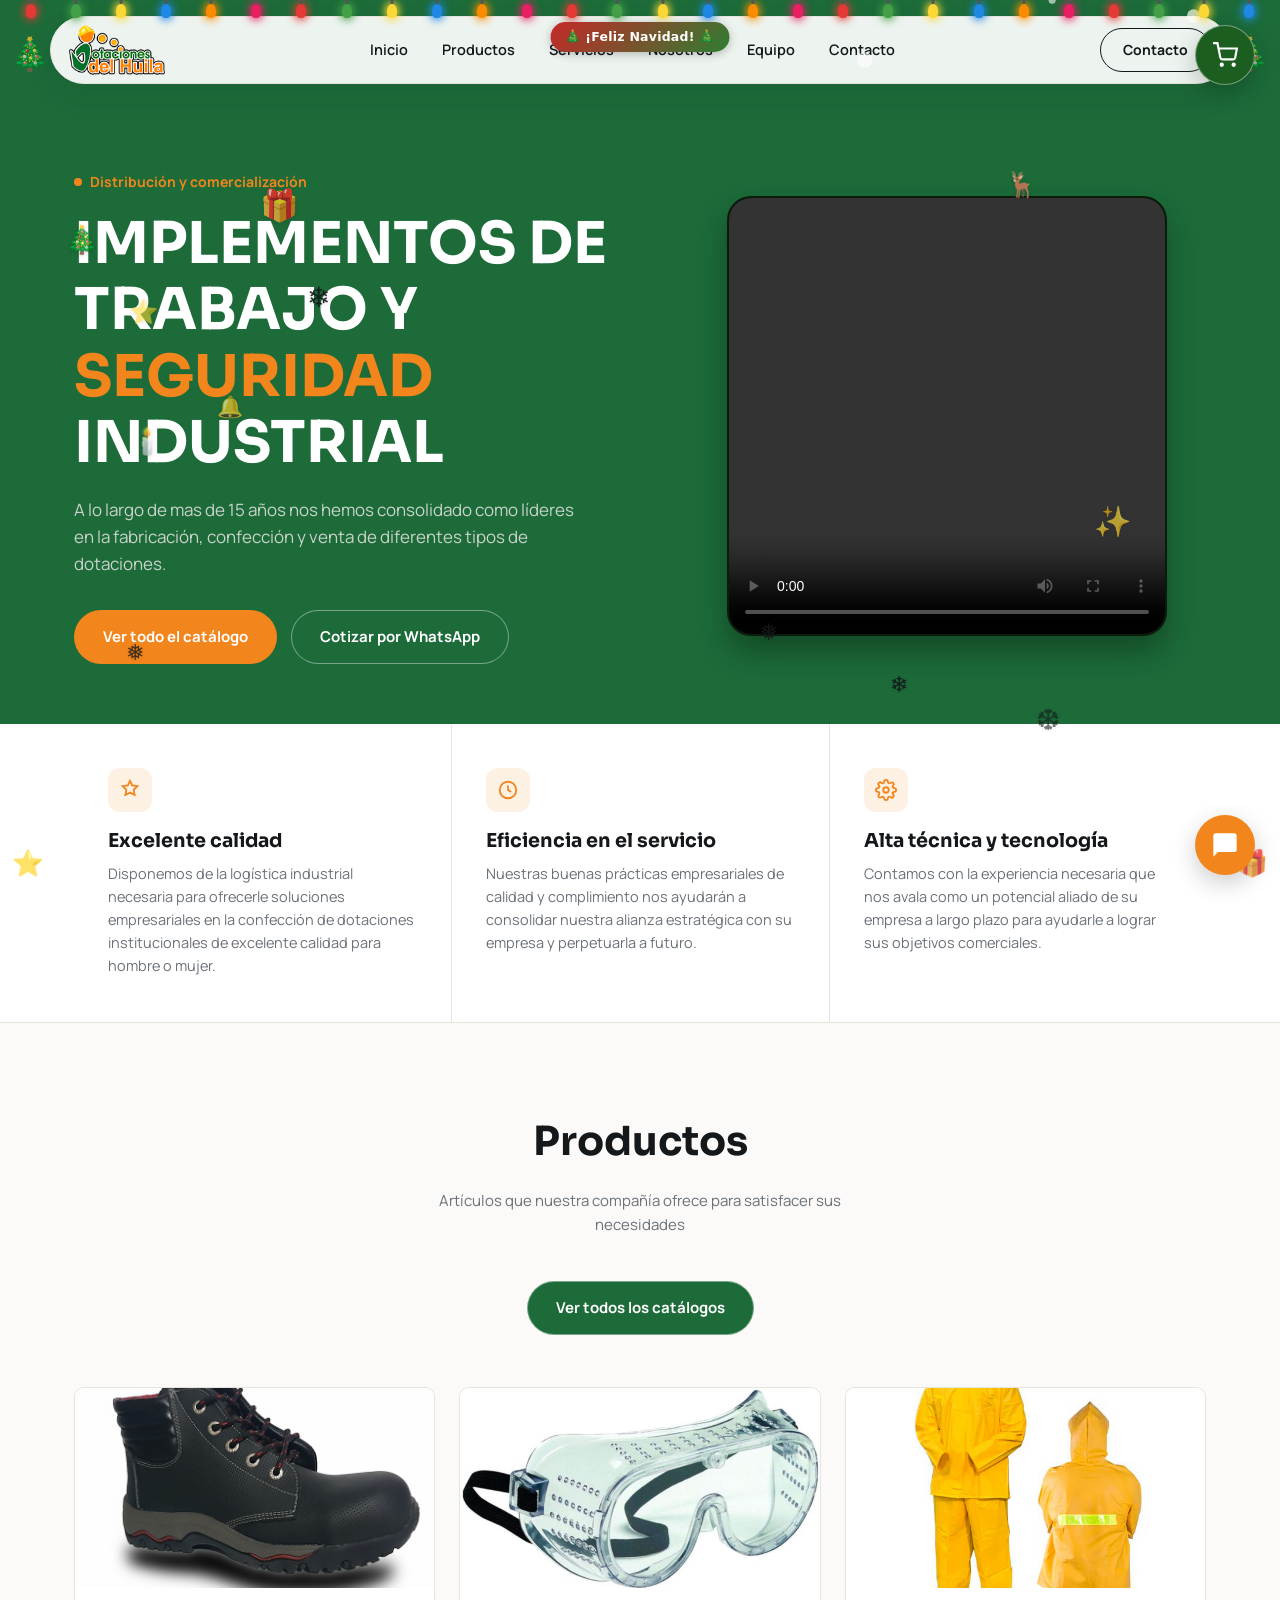
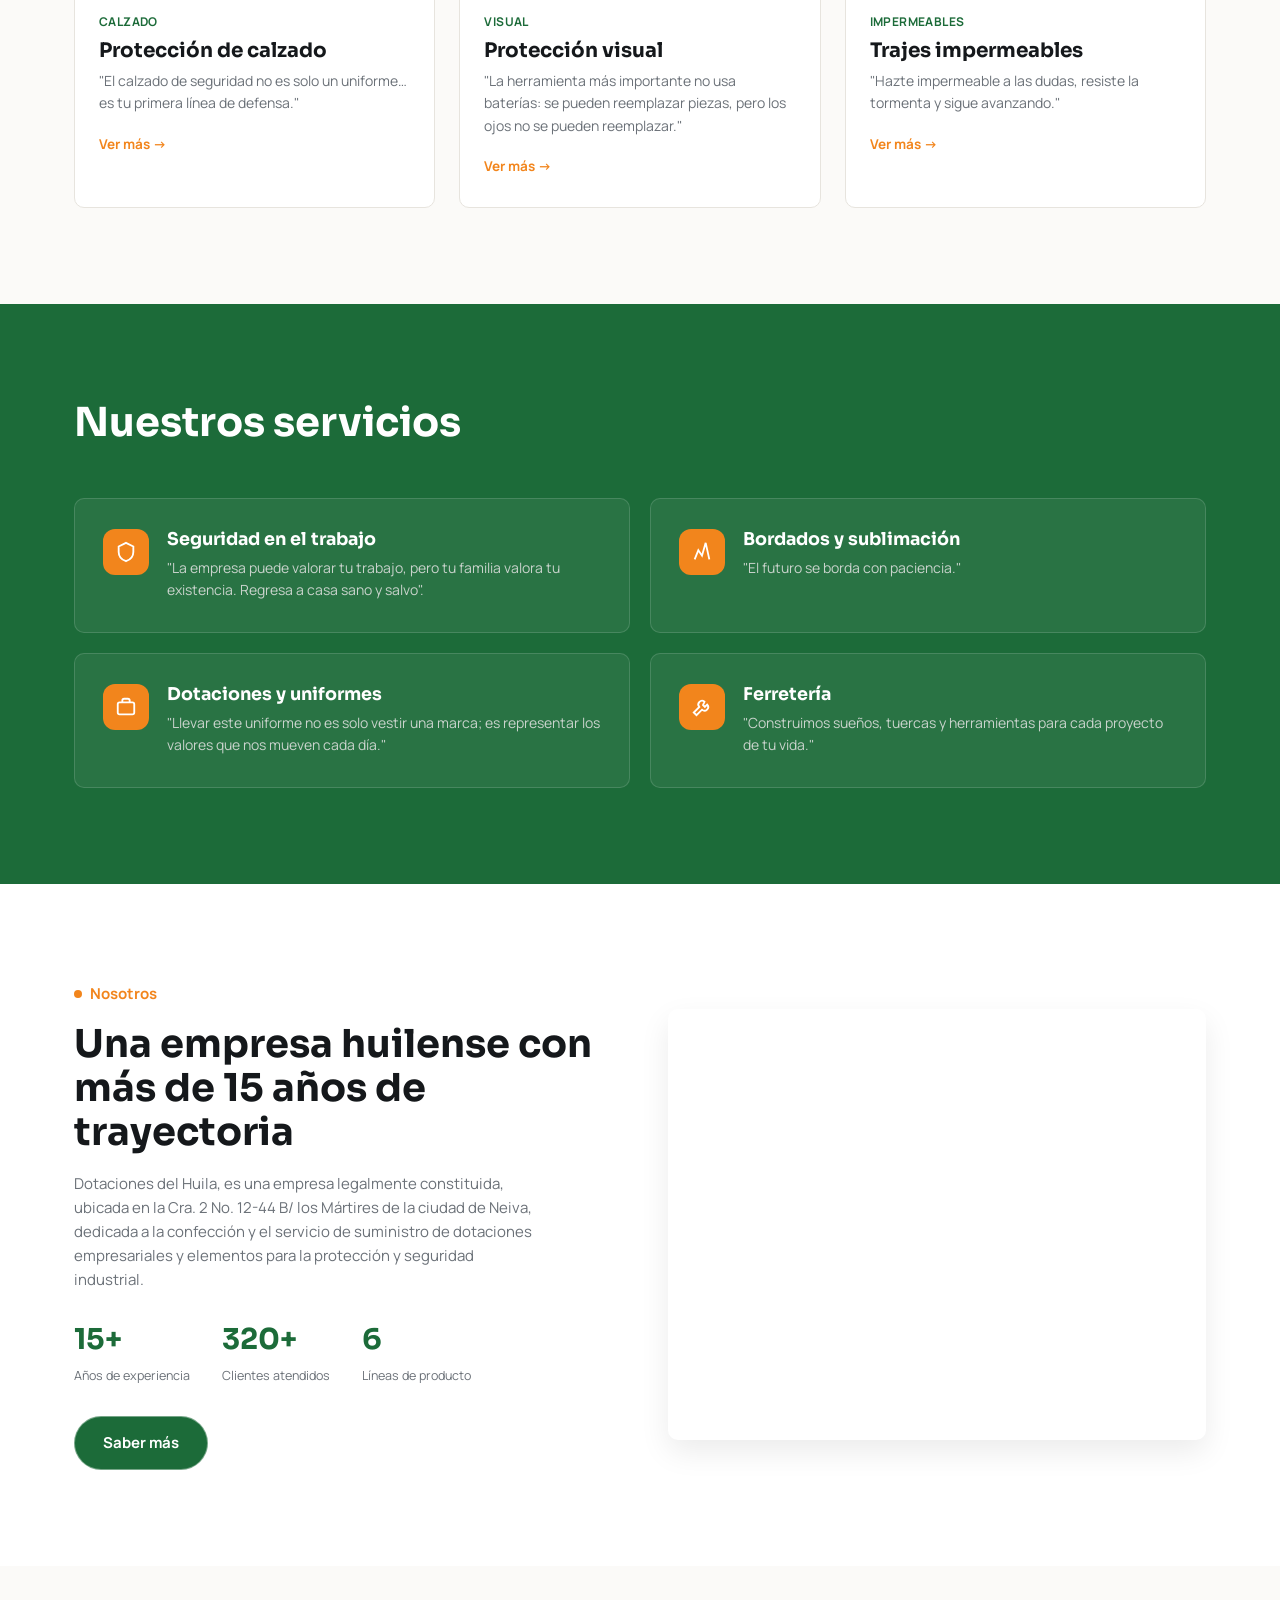
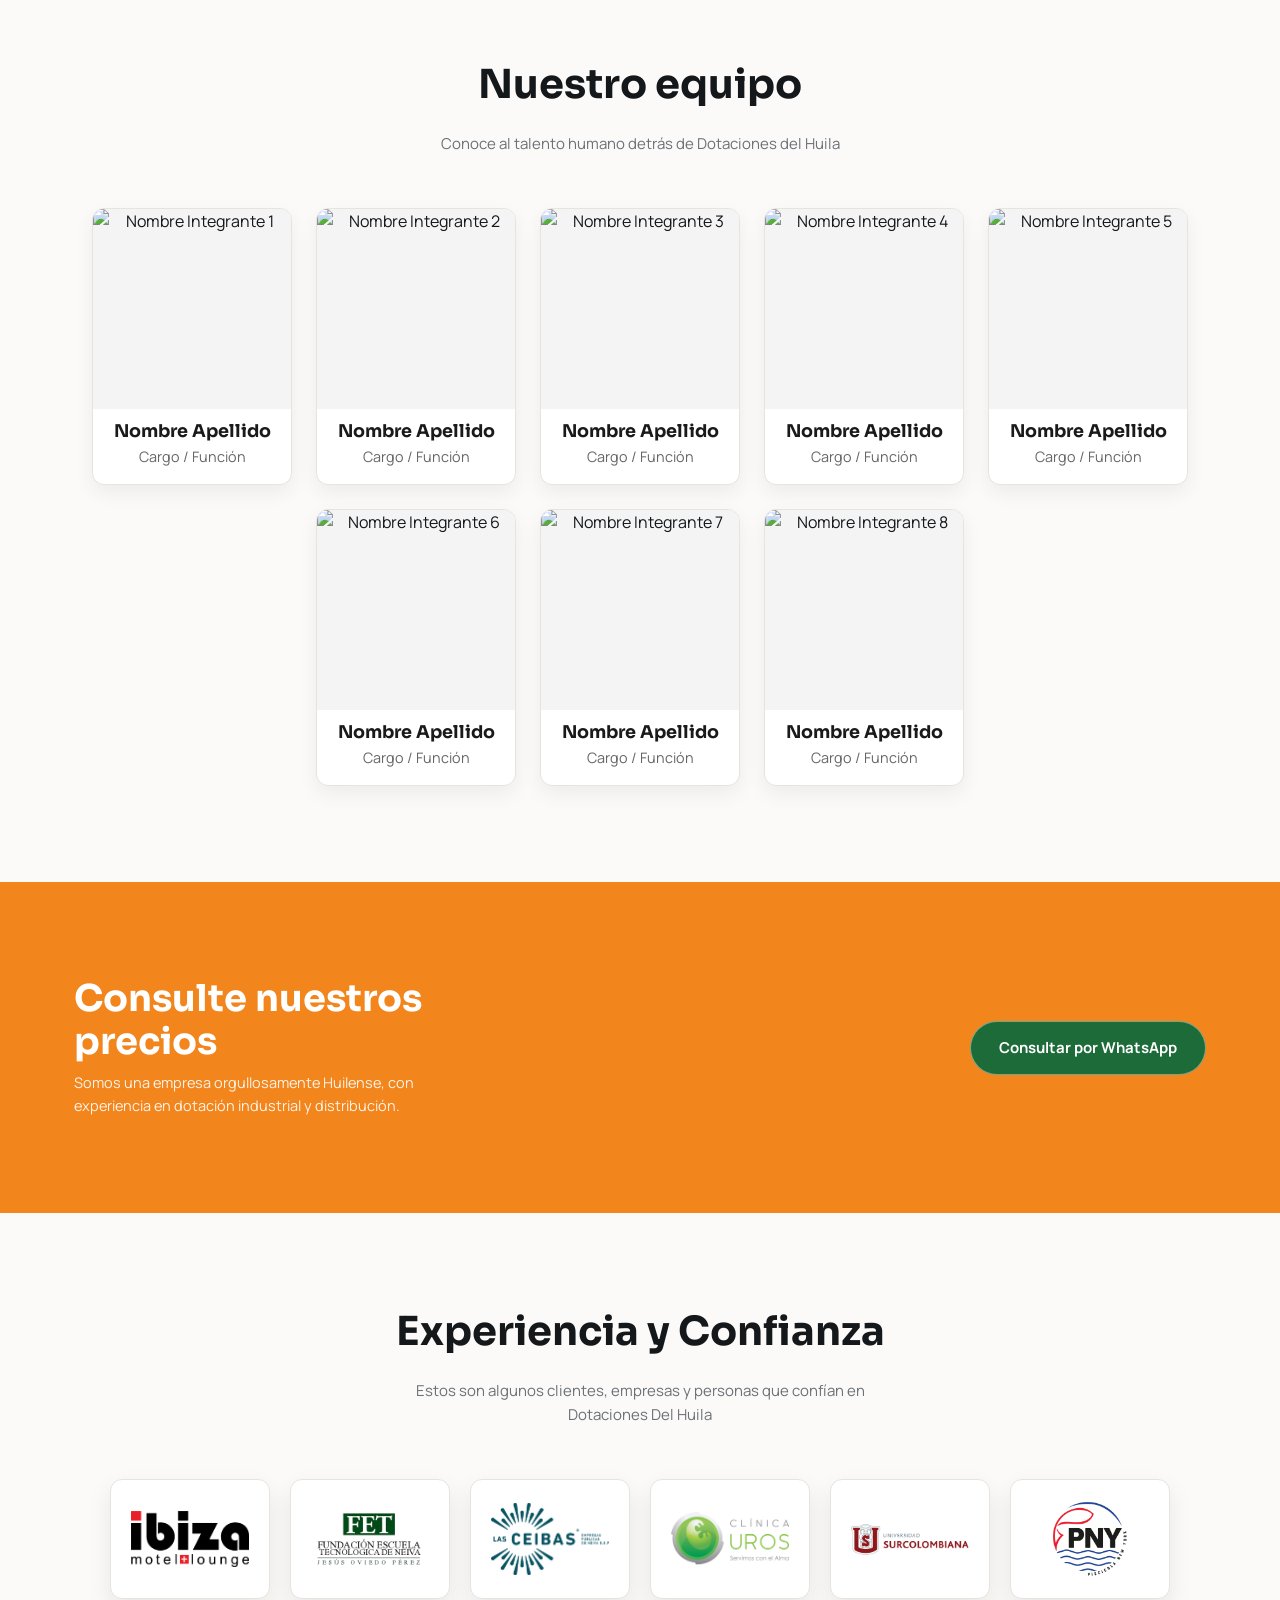
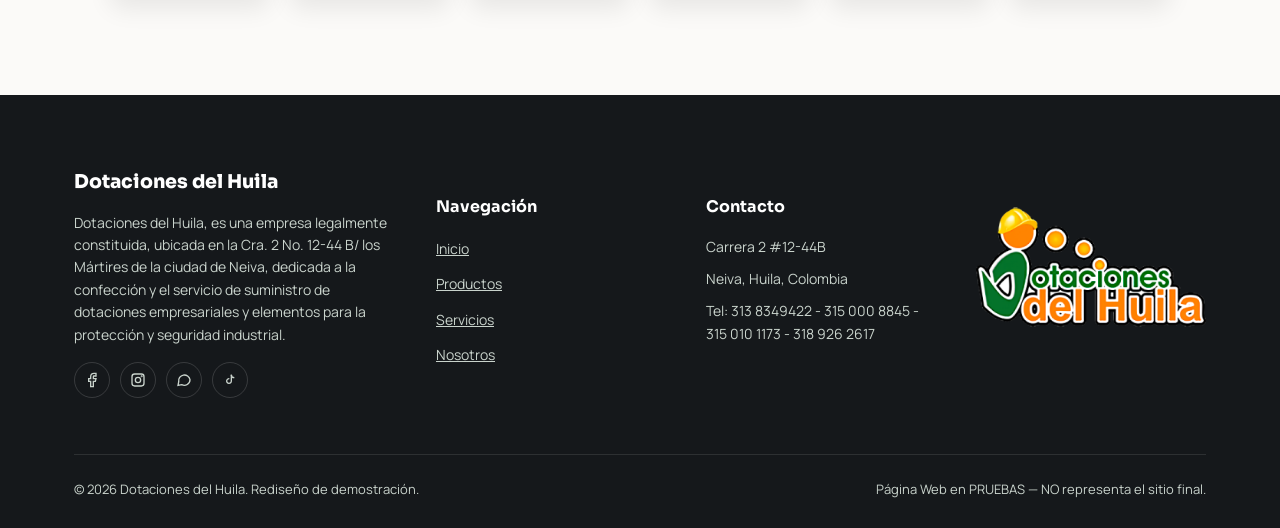
==== index.html @ 3bf5ed1a "Add files via upload" ====
<!DOCTYPE html>
<html lang="es">
<head>
<meta charset="UTF-8">
<meta name="viewport" content="width=device-width, initial-scale=1">
<title>Dotaciones del Huila</title>
<link rel="preconnect" href="https://fonts.googleapis.com">
<link rel="preconnect" href="https://fonts.gstatic.com" crossorigin>
<link rel="stylesheet" href="css/style.css">
<link rel="stylesheet" href="css/style1.css">
<link rel="icon" href="img/Img-logo.png">
<link href="https://fonts.googleapis.com/css2?family=Manrope:wght@500;600;700;800&family=Sora:wght@600;700;800&display=swap" rel="stylesheet">
</head>
<body>

<div class="nav-wrap">
  <div class="nav-container">
    <nav class="nav" aria-label="Navegación principal">
      <a href="#inicio" class="nav-brand">
        <img class="imglogo" src="img/Img-logo.png" alt="Logo de Dotaciones del Huila">
      </a>
      <ul class="nav-links">
        <li><a href="#inicio">Inicio</a></li>
        <li><a href="#productos">Productos</a></li>
        <li><a href="#servicios">Servicios</a></li>
        <li><a href="#nosotros">Nosotros</a></li>
        <li><a href="#equipo">Equipo</a></li>
        <li><a href="#contacto">Contacto</a></li>
      </ul>
      <div class="nav-actions">
        <a href="#contacto" class="btn btn-outline">Contacto</a>
      </div>
      <button class="nav-toggle-circle" id="navToggle" aria-label="Abrir menú" aria-expanded="false" aria-controls="mobilePanel">
        <span></span><span></span><span></span>
      </button>
      <div class="mobile-panel" id="mobilePanel">
        <a href="#inicio">Inicio</a>
        <a href="#productos">Productos</a>
        <a href="#servicios">Servicios</a>
        <a href="#nosotros">Nosotros</a>
        <a href="#contacto">Contacto</a>
        <a href="#contacto" class="btn btn-primary">Cotizar ahora</a>
      </div>
    </nav>
  </div>
</div>
<header class="hero" id="inicio">
  <div class="container">
    <div class="hero-grid">
      <div>
        <p class="eyebrow">Distribución y comercialización</p>
        <h1>IMPLEMENTOS DE TRABAJO Y <span class="accent">SEGURIDAD</span> INDUSTRIAL</h1>
        <p class="lead">
          A lo largo de mas de 15 años nos hemos consolidado como líderes en la fabricación,
          confección y venta de diferentes tipos de dotaciones.
        </p>
        <div class="hero-actions">
          <a href="catalogo.html" class="btn btn-primary">Ver todo el catálogo</a>
          <a href="https://api.whatsapp.com/send/?phone=573138349422&text=Hola%2C+me+comunico+desde+la+pagina+web%2C+quisiera+saber+mas+informaci%C3%B3n+sobre...&type=phone_number&app_absent=0" aria-label="WhatsApp" class="btn btn-secondary">Cotizar por WhatsApp</a>
        </div>
      </div>
      <div class="hero-visual">
        <video src="videos/videopresentacion.mp4" alt="Video Presentación" controls></video>
      </div>
    </div>
  </div>
</header>
<section class="value-strip" style="padding:0;">
  <div class="container">
    <div class="value-grid">
      <div class="value-item">
        <div class="ico"><svg viewBox="0 0 24 24" fill="none" stroke="currentColor" stroke-width="2"><path d="M12 2l2.4 5 5.6.8-4 4 1 5.6-5-2.6-5 2.6 1-5.6-4-4 5.6-.8z"/></svg></div>
        <h3>Excelente calidad</h3>
        <p>Disponemos de la logística industrial necesaria para ofrecerle soluciones empresariales
          en la confección de dotaciones institucionales de excelente calidad para hombre o mujer.</p>
      </div>
      <div class="value-item">
        <div class="ico"><svg viewBox="0 0 24 24" fill="none" stroke="currentColor" stroke-width="2"><circle cx="12" cy="12" r="9"/><path d="M12 7v5l3.5 2"/></svg></div>
        <h3>Eficiencia en el servicio</h3>
        <p>Nuestras buenas prácticas empresariales de calidad y complimiento nos ayudarán a consolidar
          nuestra alianza estratégica con su empresa y perpetuarla a futuro.</p>
      </div>
      <div class="value-item">
        <div class="ico"><svg viewBox="0 0 24 24" fill="none" stroke="currentColor" stroke-width="2"><circle cx="12" cy="12" r="3"/><path d="M19.4 15a1.7 1.7 0 0 0 .34 1.87l.06.06a2 2 0 1 1-2.83 2.83l-.06-.06a1.7 1.7 0 0 0-1.87-.34 1.7 1.7 0 0 0-1 1.56V21a2 2 0 1 1-4 0v-.09a1.7 1.7 0 0 0-1-1.56 1.7 1.7 0 0 0-1.87.34l-.06.06a2 2 0 1 1-2.83-2.83l.06-.06a1.7 1.7 0 0 0 .34-1.87 1.7 1.7 0 0 0-1.56-1H3a2 2 0 1 1 0-4h.09a1.7 1.7 0 0 0 1.56-1 1.7 1.7 0 0 0-.34-1.87l-.06-.06a2 2 0 1 1 2.83-2.83l.06.06a1.7 1.7 0 0 0 1.87.34H9a1.7 1.7 0 0 0 1-1.56V3a2 2 0 1 1 4 0v.09a1.7 1.7 0 0 0 1 1.56 1.7 1.7 0 0 0 1.87-.34l.06-.06a2 2 0 1 1 2.83 2.83l-.06.06a1.7 1.7 0 0 0-.34 1.87V9a1.7 1.7 0 0 0 1.56 1H21a2 2 0 1 1 0 4h-.09a1.7 1.7 0 0 0-1.56 1z"/></svg></div>
        <h3>Alta técnica y tecnología</h3>
        <p>Contamos con la experiencia necesaria que nos avala como un potencial aliado de su empresa a
          largo plazo para ayudarle a lograr sus objetivos comerciales.</p>
      </div>
    </div>
  </div>
</section>
<section class="products" id="productos">
  <div class="container">
    <div class="section-head center">
      <h2>Productos</h2>
      <p>Artículos que nuestra compañía ofrece para satisfacer sus necesidades</p>
      <a href="catalogo.html" class="btn btn-secondary" style="margin-top:20px;">Ver todos los catálogos</a>
    </div>
    <div class="product-grid">
      <div class="product-card">
        <div class="product-visual">
          <img src="img/calzado1.png" alt="Protección de calzado">
        </div>
        <div class="product-body">
          <span class="tag">Calzado</span>
          <h3>Protección de calzado</h3>
          <p>"El calzado de seguridad no es solo un uniforme… es tu primera línea de defensa."</p>
          <a href="https://heyzine.com/flip-book/018aedb991.html" class="product-link">Ver más →</a>
        </div>
      </div>
      <div class="product-card">
        <div class="product-visual">
          <img src="img/pv.jpg" alt="Protección visual">
        </div>
        <div class="product-body">
          <span class="tag">Visual</span>
          <h3>Protección visual</h3>
          <p>"La herramienta más importante no usa baterías: se pueden reemplazar piezas, pero los ojos no se pueden reemplazar."</p>
          <a href="https://heyzine.com/flip-book/157ed5363b.html" class="product-link">Ver más →</a>
        </div>
      </div>
      <div class="product-card">
        <div class="product-visual">
          <img src="img/ti.jpg" alt="Trajes impermeables">
        </div>
        <div class="product-body">
          <span class="tag">Impermeables</span>
          <h3>Trajes impermeables</h3>
          <p>"Hazte impermeable a las dudas, resiste la tormenta y sigue avanzando."</p>
          <a href="https://heyzine.com/flip-book/951b706931.html" class="product-link">Ver más →</a>
        </div>
      </div>
    </div>
  </div>
</section>
<section class="services" id="servicios">
  <div class="container">
    <div class="section-head">
      <h2>Nuestros servicios</h2>
    </div>
    <div class="service-grid">
      <div class="service-item">
        <div class="ico"><svg viewBox="0 0 24 24" fill="none" stroke="#fff" stroke-width="2"><path d="M12 2l8 4v6c0 5-3.5 8.5-8 10-4.5-1.5-8-5-8-10V6z"/></svg></div>
        <div>
          <h4>Seguridad en el trabajo</h4>
          <p>"La empresa puede valorar tu trabajo, pero tu familia valora tu existencia. Regresa a casa sano y salvo".</p>
        </div>
      </div>
      <div class="service-item">
        <div class="ico"><svg viewBox="0 0 24 24" fill="none" stroke="#fff" stroke-width="2"><path d="M4 20l4-10 4 6 4-14 4 18"/></svg></div>
        <div>
          <h4>Bordados y sublimación</h4>
          <p>"El futuro se borda con paciencia."</p>
        </div>
      </div>
      <div class="service-item">
        <div class="ico"><svg viewBox="0 0 24 24" fill="none" stroke="#fff" stroke-width="2"><rect x="3" y="7" width="18" height="13" rx="2"/><path d="M8 7V5a2 2 0 0 1 2-2h4a2 2 0 0 1 2 2v2"/></svg></div>
        <div>
          <h4>Dotaciones y uniformes</h4>
          <p>"Llevar este uniforme no es solo vestir una marca; es representar los valores que nos mueven cada día."</p>
        </div>
      </div>
      <div class="service-item">
        <div class="ico"><svg viewBox="0 0 24 24" fill="none" stroke="#fff" stroke-width="2"><path d="M14.7 6.3a4 4 0 0 0-5.6 5.7L3 18l3 3 6-6.1a4 4 0 0 0 5.7-5.6l-2.6 2.6-2-2z"/></svg></div>
        <div>
          <h4>Ferretería</h4>
          <p>"Construimos sueños, tuercas y herramientas para cada proyecto de tu vida."</p>
        </div>
      </div>
    </div>
  </div>
</section>
<section class="about" id="nosotros">
  <div class="container">
    <div class="about-grid">
      <div class="about-copy">
        <p class="eyebrow">Nosotros</p>
        <h2>Una empresa huilense con más de 15 años de trayectoria</h2>
        <p>Dotaciones del Huila, es una empresa legalmente constituida,
          ubicada en la Cra. 2 No. 12-44 B/ los Mártires de la ciudad de Neiva,
          dedicada a la confección y el servicio de suministro de dotaciones
          empresariales y elementos para la protección y seguridad industrial.</p>
        <div class="about-stats">
          <div class="stat"><b>15+</b><span>Años de experiencia</span></div>
          <div class="stat"><b>320+</b><span>Clientes atendidos</span></div>
          <div class="stat"><b>6</b><span>Líneas de producto</span></div>
        </div>
        <a href="#contacto" class="btn btn-secondary">Saber más</a>
      </div>
      <div class="about-visual">
        <!-- PON AQUÍ TU IMAGEN SOBRE NOSOTROS -->
        <video src="videos/vid1.mp4" type="video/mp4" autoplay muted loop alt="Sobre Dotaciones del Huila">
      </div>
    </div>
  </div>
</section>
<section class="team" id="equipo">
  <div class="container">
    <div class="section-head center">
      <h2>Nuestro equipo</h2>
      <p>Conoce al talento humano detrás de Dotaciones del Huila</p>
    </div>
    <div class="team-grid">
      
      <div class="team-card">
        <div class="member-photo">
          <img src="img/equipo1.png" alt="Nombre Integrante 1">
        </div>
        <div class="member-info">
          <h3>Nombre Apellido</h3>
          <p>Cargo / Función</p>
        </div>
      </div>
      <div class="team-card">
        <div class="member-photo">
          <img src="img/equipo2.png" alt="Nombre Integrante 2">
        </div>
        <div class="member-info">
          <h3>Nombre Apellido</h3>
          <p>Cargo / Función</p>
        </div>
      </div>
      <div class="team-card">
        <div class="member-photo">
          <img src="img/equipo3.png" alt="Nombre Integrante 3">
        </div>
        <div class="member-info">
          <h3>Nombre Apellido</h3>
          <p>Cargo / Función</p>
        </div>
      </div>
      <div class="team-card">
        <div class="member-photo">
          <img src="img/equipo4.png" alt="Nombre Integrante 4">
        </div>
        <div class="member-info">
          <h3>Nombre Apellido</h3>
          <p>Cargo / Función</p>
        </div>
      </div>
      <div class="team-card">
        <div class="member-photo">
          <img src="img/equipo5.png" alt="Nombre Integrante 5">
        </div>
        <div class="member-info">
          <h3>Nombre Apellido</h3>
          <p>Cargo / Función</p>
        </div>
      </div>
      <div class="team-card">
        <div class="member-photo">
          <img src="img/equipo6.png" alt="Nombre Integrante 6">
        </div>
        <div class="member-info">
          <h3>Nombre Apellido</h3>
          <p>Cargo / Función</p>
        </div>
      </div>
      <div class="team-card">
        <div class="member-photo">
          <img src="img/equipo6.png" alt="Nombre Integrante 7">
        </div>
        <div class="member-info">
          <h3>Nombre Apellido</h3>
          <p>Cargo / Función</p>
        </div>
      </div>
      <div class="team-card">
        <div class="member-photo">
          <img src="img/equipo6.png" alt="Nombre Integrante 8">
        </div>
        <div class="member-info">
          <h3>Nombre Apellido</h3>
          <p>Cargo / Función</p>
        </div>
      </div>
    </div>
  </div>
</section>
<section class="cta-band" id="contacto">
  <div class="container cta-inner">
    <div>
      <h2>Consulte nuestros precios</h2>
      <p>Somos una empresa orgullosamente Huilense, con experiencia en dotación industrial y distribución.</p>
    </div>
    <a href="https://api.whatsapp.com/send/?phone=573138349422&text=Hola%2C+me+comunico+desde+la+pagina+web%2C+quisiera+saber+mas+informaci%C3%B3n+sobre...&type=phone_number&app_absent=0" aria-label="WhatsApp" class="btn btn-secondary">Consultar por WhatsApp</a>
  </div>
</section>
<section class="clients">
  <div class="container">
    <div class="section-head center">
      <h2>Experiencia y Confianza</h2>
      <p>Estos son algunos clientes, empresas y personas que confían en Dotaciones Del Huila</p>
    </div>
    <div class="client-row">
      <div class="client-logo"><img src="img/logo ibiza.png" alt="Ibiza Motel Lounge"></div>
      <div class="client-logo"><img src="img/logo fet.png" alt="FET Fundación Escuela Tecnológica"></div>
      <div class="client-logo"><img src="img/logo ceibas.png" alt="Las Ceibas"></div>
      <div class="client-logo"><img src="img/logo clinica.png" alt="Clínica Uros"></div>
      <div class="client-logo"><img src="img/logo-usco.png" alt="Universidad Surcolombiana"></div>
      <div class="client-logo"><img src="img/logo pny.png" alt="PNY Piscícola New York"></div>
    </div>
  </div>
</section>
<footer>
  <div class="container">
    <div class="footer-grid">
      <div class="footer-col">
        <div class="footer-brand">
          <span class="nav-mark"><svg viewBox="0 0 24 24" fill="none" stroke="#fff" stroke-width="2" stroke-linejoin="round">
            <path d="M4 13a8 8 0 0 1 16 0z"/><path d="M2 13h20"/></svg></span>
          Dotaciones del Huila
        </div>
        <p>Dotaciones del Huila, es una empresa legalmente constituida, ubicada en la Cra. 2 No. 12-44 B/ los Mártires de la
          ciudad de Neiva, dedicada a la confección y el servicio de suministro de dotaciones empresariales y elementos para
          la protección y seguridad industrial.</p>
        <div class="footer-social" aria-label="Redes sociales">
          <a href="https://www.facebook.com/Dotacionesdelhuila.co" aria-label="Facebook"><svg width="16" height="16" viewBox="0 0 24 24" fill="none" stroke="currentColor" stroke-width="2"><path d="M18 2h-3a5 5 0 0 0-5 5v3H7v4h3v8h4v-8h3l1-4h-4V7a1 1 0 0 1 1-1h3z"/></svg></a>
          <a href="https://www.instagram.com/dotacionesdelhuila_/" aria-label="Instagram"><svg width="16" height="16" viewBox="0 0 24 24" fill="none" stroke="currentColor" stroke-width="2"><rect x="3" y="3" width="18" height="18" rx="4"/><circle cx="12" cy="12" r="4"/><circle cx="17.5" cy="6.5" r="0.5" fill="currentColor"></svg></a>
          <a href="https://api.whatsapp.com/send/?phone=573138349422&text=Hola%2C+me+comunico+desde+la+pagina+web%2C+quisiera+saber+mas+informaci%C3%B3n+sobre...&type=phone_number&app_absent=0" aria-label="WhatsApp"><svg width="16" height="16" viewBox="0 0 24 24" fill="none" stroke="currentColor" stroke-width="2"><path d="M21 11.5a8.5 8.5 0 0 1-12.4 7.5L3 20l1.1-5.4A8.5 8.5 0 1 1 21 11.5z"/></svg></a>
          <a href="#" aria-label="TikTok"><svg width="16" height="16" viewBox="0 0 24 24" fill="none" stroke="currentColor" stroke-width="2"><path d="M14 4v9.5a3.5 3.5 0 1 1-3-3.46"/><path d="M14 4c0 2.5 2 4.5 4.5 4.5"/></svg></a>
        </div>
      </div>
      <div class="footer-col">
        <h5>Navegación</h5>
        <ul>
          <li><a href="#inicio">Inicio</a></li>
          <li><a href="#productos">Productos</a></li>
          <li><a href="#servicios">Servicios</a></li>
          <li><a href="#nosotros">Nosotros</a></li>
        </ul>
      </div>
      <div class="footer-col">
        <h5>Contacto</h5>
        <p>Carrera 2 #12-44B</p>
        <p>Neiva, Huila, Colombia</p>
        <p>Tel: 313 8349422 - 315 000 8845 - 315 010 1173 - 318 926 2617</p>
      </div>
      <div class="footer-col">
        <img src="img/Img-logo.png">
      </div>
    </div>
    <div class="footer-bottom">
      <span>© 2026 Dotaciones del Huila. Rediseño de demostración.</span>
      <span>Página Web en PRUEBAS — NO representa el sitio final.</span>
    </div>
  </div>
</footer>
<script>
  const navToggle = document.getElementById('navToggle');
  const mobilePanel = document.getElementById('mobilePanel');

  navToggle.addEventListener('click', () => {
    const isOpen = mobilePanel.classList.toggle('is-open');
    navToggle.classList.toggle('is-open', isOpen);
    navToggle.setAttribute('aria-expanded', isOpen);
    navToggle.setAttribute('aria-label', isOpen ? 'Cerrar menú' : 'Abrir menú');
  });

  mobilePanel.querySelectorAll('a').forEach(a => {
    a.addEventListener('click', () => {
      mobilePanel.classList.remove('is-open');
      navToggle.classList.remove('is-open');
      navToggle.setAttribute('aria-expanded', 'false');
    });
  });
</script>
<button class="chatbot-bubble" id="chatBubble" onclick="toggleChat()" aria-label="Abrir Chat">
  <svg viewBox="0 0 24 24"><path d="M20 2H4c-1.1 0-2 .9-2 2v18l4-4h14c1.1 0 2-.9 2-2V4c0-1.1-.9-2-2-2z"/></svg>
</button>
<div class="chatbot-window hidden" id="chatWindow">
  <div class="chatbot-header">
    <div class="chatbot-header-info">
      <div class="chatbot-status"></div>
      <span>Asistente de Dotaciones 🤖</span>
    </div>
    <button class="chatbot-close" onclick="toggleChat()">&times;</button>
  </div>
  <div class="chatbot-messages" id="chatMessages">
    <div class="chat-msg bot">
      ¡Hola! 👋 Soy tu asistente de inventario. Puedes preguntarme qué productos tenemos disponibles (ej: <i>"¿Qué calzado hay?"</i> o <i>"¿Tienes guantes?"</i>).
    </div>
  </div>
  <div class="chatbot-input-area">
    <input type="text" id="chatInput" placeholder="Escribe tu consulta..." onkeypress="handleChatKey(event)">
    <button onclick="sendChatMessage()">
      <svg width="16" height="16" viewBox="0 0 24 24" fill="none" stroke="currentColor" stroke-width="2.5"><line x1="22" y1="2" x2="11" y2="13"/><polygon points="22 2 15 22 11 13 2 9 22 2"/></svg>
    </button>
  </div>
</div>
<script src="java/datos.js"></script>
<script src="java/chatbot.js"></script>
<script src="java/temporadas.js"></script>
</body>
</html>
---- css/style.css ----
:root{
  --orange:#f2851c;
  --orange-dark:#d8710f;
  --orange-tint:#fdf1e4;
  --green:#1c6b39;
  --green-dark:#14512a;
  --green-tint:#eaf4ee;
  --ink:#15181b;
  --paper:#fbfaf8;
  --white:#ffffff;
  --line:#e7e4de;
  --muted:#6b7178;
  --muted-light:#c9d3cc;
  --radius:10px;
  --radius-sm:6px;
  --maxw:1180px;
}

* {
  -webkit-tap-highlight-color: rgba(255, 255, 255, 0);
}

*,*::before,*::after{ box-sizing:border-box; }
html{ scroll-behavior:smooth; }
body{
  margin:0;
  font-family:'Manrope', sans-serif;
  color:var(--ink);
  background:var(--paper);
  line-height:1.6;
  -webkit-font-smoothing:antialiased;
}

img{ max-width:100%; height:auto; display:block; object-fit:cover; }
a{ color:inherit; text-decoration:none; }
ul{ margin:0; padding:0; list-style:none; }
h1,h2,h3,h4{
  font-family:'Sora', sans-serif;
  font-weight:700;
  line-height:1.15;
  margin:0;
}

p{
  margin:0;
}
.container{
  width:100%;
  max-width:var(--maxw);
  margin-inline:auto;
  padding-inline:24px;
}
section{ padding:96px 0; }
@media (max-width:640px){ section{ padding:60px 0; } }

:focus-visible{
  outline:3px solid var(--orange); outline-offset:2px;
}

@media (prefers-reduced-motion: reduce){
  *{ animation-duration:0.001ms !important; animation-iteration-count:1 !important; transition-duration:0.001ms !important; scroll-behavior:auto !important; }
}

.btn{
  display:inline-flex;
  align-items:center;
  gap:8px;
  padding:14px 28px;
  font-family:'Manrope', sans-serif;
  font-weight:700;
  font-size:15px;
  border-radius:999px;
  border:1.5px solid transparent;
  cursor:pointer;
  transition:transform .15s ease, background .15s ease, border-color .15s ease, color .15s ease;
  white-space:nowrap;
}

.btn:hover{
  transform:translateY(-2px);
}
.btn-primary{
  background:var(--orange);
  color:var(--white);
}
.btn-primary:hover{
  background:var(--orange-dark);
}
.btn-secondary{
  background:var(--green);
  color:var(--white);
  border: 1px solid rgba(255,255,255,0.4);
}

.btn-secondary:hover{
  background:var(--green-dark);
}
.btn-outline{
  background:transparent;
  border-color:var(--ink);
  color:var(--ink);
}
.btn-outline:hover{
  border-color:var(--orange);
  color:var(--orange);
}
.btn-outline-light{
  background:transparent;
  border-color:rgba(255,255,255,0.4);
  color:var(--white);
}
.btn-outline-light:hover{
  border-color:var(--white);
}

.imglogo{
  width: auto;
  max-height: 50px;
  object-fit: contain;
}
.nav-wrap{
  position:fixed;
  top:16px; left:0;
  right:0;
  z-index:1000;
  display:flex;
  justify-content:center;
  padding-inline:16px;
  pointer-events:none;
}
.nav-container{
  display:flex;
  flex-direction:column;
  align-items:center;
  width:100%;
  max-width:var(--maxw);
  position:relative;
}
.nav{
  pointer-events:auto;
  width:100%;
  display:flex;
  align-items:center;
  justify-content:space-between;
  gap:16px;
  padding:8px 18px;
  background:rgba(255,255,255,0.92);
  backdrop-filter:blur(14px);
  -webkit-backdrop-filter:blur(14px);
  border:1px solid var(--line);
  border-radius:999px;
  box-shadow:0 12px 30px rgba(21,24,27,0.08);
}
.nav-brand{
  display:flex;
  align-items:center;
  font-family:'Sora';
  font-weight:800;
  font-size:18px;
  color:var(--ink);
  flex-shrink:0;
}
.nav-links{
  display:flex;
  align-items:center;
  gap:30px;
}
.nav-links a{
  color:var(--ink);
  font-size:14.5px;
  font-weight:600;
  padding:8px 2px;
  border-bottom:2px solid transparent;
  transition:color .15s ease, border-color .15s ease;
}
.nav-links a:hover, .nav-links a:focus-visible{
  color:var(--orange);
  border-color:var(--orange);
}
.nav-actions{
  display:flex;
  align-items:center;
  gap:10px; flex-shrink:0;
}
.nav-actions .btn{
  padding:10px 22px;
  font-size:14px;
}

.nav-toggle-circle{
  display:none;
  pointer-events:auto;
  width:50px;
  height:50px;
  border-radius:50%;
  background:var(--orange);
  border:none;
  box-shadow:0 8px 20px rgba(242, 133, 28, 0.4);
  flex-direction:column;
  align-items:center;
  justify-content:center;
  gap:4px;
  cursor:pointer;
  transition:transform 0.2s ease, background-color 0.2s ease;
}
.nav-toggle-circle:active{
  transform:scale(0.95);
}
.nav-toggle-circle span{
  width:18px;
  height:2px;
  background:var(--white);
  display:block;
  border-radius:2px;
  transition:transform .2s ease, opacity .2s ease;
}
.nav-toggle-circle.is-open span:nth-child(1){
  transform:translateY(6px) rotate(45deg);
}
.nav-toggle-circle.is-open span:nth-child(2){
  opacity:0;
}
.nav-toggle-circle.is-open span:nth-child(3){
  transform:translateY(-6px) rotate(-45deg);
}

.mobile-panel{
  pointer-events:auto;
  max-width:var(--maxw);
  width:100%;
  margin-top:8px;
  background:var(--white);
  border:1px solid var(--line);
  border-radius:16px; padding:12px;
  display:none; flex-direction:column; gap:4px;
  box-shadow:0 12px 30px rgba(21,24,27,0.12);
}
.mobile-panel.is-open{
  display:flex;
}
.mobile-panel a{
  color:var(--ink);
  font-weight:600;
  font-size:15px;
  padding:12px 16px;
  border-radius:10px;
}
.mobile-panel a:hover, .mobile-panel a:focus-visible{
  background:var(--paper);
  color:var(--orange);
}
.mobile-panel .btn{
  margin:8px 4px 4px;
  justify-content:center;
}

@media (max-width:900px){
  .nav-links{
    display:none;
  }
  .nav-actions{
    display:none;
  }
  .nav{
    border-radius:999px;
    padding:6px 14px;
  }
  .nav-container{
    flex-direction:row;
    justify-content:space-between;
    align-items:center;
    gap:10px;
  }
  .nav-toggle-circle{
    display:flex;
    flex-shrink:0;
  }
  .mobile-panel{
    position:absolute;
    top:60px;
    left:0; right:0;
  }
}

.hero{
  position:relative;
  color:var(--white);
  padding-top:168px;
  padding-bottom:60px;
  overflow:hidden;
  background-color: var(--green);
  background-size:cover;
  background-position:center;
  background-repeat:no-repeat;
}
.hero-grid{
  display:grid;
  grid-template-columns:1.05fr 0.95fr;
  gap:40px;
  align-items:center;
}
.eyebrow{
  display:inline-flex;
  align-items:center;
  gap:8px;
  color:var(--orange);
  font-weight:700;
  font-size:14px;
  margin-bottom:18px;
}
.eyebrow::before{
  content:"";
  width:8px;
  height:8px;
  border-radius:50%;
  background:var(--orange);
}
.hero h1{
  font-size:clamp(2.4rem, 5vw, 3.6rem);
  margin-bottom:20px;
}
.hero h1 .accent{
  color:var(--orange);
}
.hero p.lead{
  font-size:17px;
  color:var(--muted-light);
  max-width:50ch;
  margin-bottom:32px;
}
.hero-actions{
  display:flex;
  gap:14px; 
  flex-wrap:wrap;
}

.hero-visual{
  width:100%;
  max-width:440px;
  aspect-ratio:1/1;
  border-radius:24px;
  overflow:hidden;
  margin-inline:auto;
  border:2px solid rgba(63, 161, 68, 0.171);
  box-shadow:0 16px 30px rgba(0,0,0,0.3);
  background-color: #000;
}
.hero-visual video{
  width: 100%;
  height: 100%;
  object-fit: cover;
  object-position: center center;
  display: block;
}

@media (max-width:900px){
  .hero-grid{
    grid-template-columns:1fr;
  }
  .hero-visual{
    margin-top:24px;
    max-width:100%;
    aspect-ratio: 1 / 1;
    height: auto;
  }
}

.value-strip{
  background:var(--white);
  border-bottom:1px solid var(--line);
}
.value-grid{
  display:grid;
  grid-template-columns:repeat(3,1fr);
  gap:0;
}
.value-item{
  padding:44px 34px;
  border-left:1px solid var(--line);
}
.value-item:first-child{ 
  border-left:none;
}
.value-item .ico{
  width:44px;
  height:44px;
  border-radius:12px;
  background:var(--orange-tint);
  color:var(--orange);
  display:flex;
  align-items:center;
  justify-content:center;
  margin-bottom:18px;
}
.value-item .ico svg{
  width:22px;
  height:22px;
}
.value-item h3{
  font-size:1.2rem;
  margin-bottom:10px;
}
.value-item p{
  color:var(--muted);
  font-size:14.5px;
}
@media (max-width:800px){
  .value-grid{ 
    grid-template-columns:1fr;
  }
  .value-item{
    border-left:none;
    border-top:1px solid var(--line);
  }
  .value-item:first-child{
    border-top:none;
  }
}

.section-head{
  display:flex;
  justify-content:space-between;
  align-items:flex-end;
  gap:24px;
  margin-bottom:52px;
  flex-wrap:wrap;
}
.section-head h2{
  font-size:clamp(1.9rem, 4vw, 2.5rem);
}
.section-head p{
  color:var(--muted);
  max-width:38ch;
  font-size:15px;
}
.section-head.center{
  flex-direction:column;
  align-items:center;
  text-align:center;
}
.section-head.center p{
  max-width:52ch;
}

.products{
  background:var(--paper);
}
.product-grid{
  display:grid;
  grid-template-columns:repeat(3,1fr);
  gap:24px;
}
.product-card{
  background:var(--white);
  border:1px solid var(--line);
  border-radius:var(--radius);
  overflow:hidden;
  transition:box-shadow .18s ease, transform .18s ease;
}
.product-card:hover{
  box-shadow:0 20px 34px rgba(4, 5, 5, 0.08);
  transform:translateY(-3px);
}
.product-visual{
  height:200px;
  width:100%;
  background:var(--green-tint);
  overflow:hidden;
}
.product-visual img{
  width:100%;
  height:100%;
  object-fit:cover;
}
.product-body{
  padding:24px 24px 28px;
}
.product-body .tag{
  font-size:12px;
  font-weight:700;
  color:var(--green);
  text-transform:uppercase;
  letter-spacing:0.4px;
  margin-bottom:8px;
  display:block;
}
.product-body h3{
  font-size:1.25rem;
  margin-bottom:8px;
}
.product-body p{
  color:var(--muted);
  font-size:14px;
  margin-bottom:16px;
}
.product-link{
  font-size:13.5px;
  font-weight:700;
  color:var(--orange);
}
@media (max-width:900px){
  .product-grid{
    grid-template-columns:1fr 1fr;
  }
}
@media (max-width:600px){
  .product-grid{
    grid-template-columns:1fr;
  }
}

.services{
  background:var(--green);
  color:var(--white);
}
.services .section-head p{
  color:var(--muted-light);
}
.service-grid{
  display:grid;
  grid-template-columns:repeat(2,1fr);
  gap:20px;
}
.service-item{
  background:rgba(255,255,255,0.06);
  border:1px solid rgba(255,255,255,0.14);
  border-radius:var(--radius);
  padding:30px 28px;
  display:flex; gap:18px;
}
.service-item .ico{
  width:46px;
  height:46px;
  border-radius:12px;
  background:var(--orange);
  flex-shrink:0;
  display:flex;
  align-items:center;
  justify-content:center;
}
.service-item .ico svg{
  width:22px; height:22px;
}
.service-item h4{
  font-size:1.1rem;
  margin-bottom:8px;
}
.service-item p{
  color:var(--muted-light);
  font-size:14px;
}
@media (max-width:700px){
  .service-grid{ 
    grid-template-columns:1fr;
  }
}

.about{
  background:var(--white);
}
.about-grid{
  display:grid;
  grid-template-columns:1fr 1fr;
  gap:56px;
  align-items:center;
}
.about-visual{
  border-radius:var(--radius);
  aspect-ratio:4/3.2;
  overflow:hidden;
  box-shadow:0 12px 30px rgba(0,0,0,0.08);
}
.about-visual video{
  width:100%;
  height:100%;
  object-fit:cover;
}
.about-copy .eyebrow{ 
  color:var(--orange);
}
.about-copy h2{ 
  font-size:clamp(1.8rem, 4vw, 2.4rem);
  margin-bottom:18px;
}
.about-copy p{
  color:var(--muted);
  font-size:15px;
  margin-bottom:16px;
  max-width:52ch;
}
.about-stats{
  display:flex;
  gap:32px;
  margin:24px 0 28px;
}
.about-stats .stat b{
  display:block;
  font-family:'Sora';
  font-size:1.8rem;
  color:var(--green);
}
.about-stats .stat span{
  font-size:12.5px;
  color:var(--muted);
}
@media (max-width:820px){
  .about-grid{
    grid-template-columns:1fr;
  }
  .about-visual{
    order:-1; aspect-ratio:16/10;
  }
}

.team-grid {
  display: flex;
  justify-content: center;
  align-items: stretch;
  gap: 24px;
  flex-wrap: wrap;
  margin-top: 30px;
}

.team-card {
  background: #ffffff;
  border-radius: 12px;
  border: 1px solid var(--line);
  box-shadow: 0 8px 20px rgba(0, 0, 0, 0.06);
  width: 200px;
  overflow: hidden;
  text-align: center;
  padding-bottom: 16px;
}

.member-photo {
  width: 100%;
  height: 200px;
  background: #f4f4f4;
}

.member-photo img {
  width: 100%;
  height: 100%;
  object-fit: cover;
}

.member-info h3 {
  font-size: 1.1rem;
  margin: 12px 0 4px;
  color: #1a1a1a;
}

.member-info p {
  font-size: 0.9rem;
  color: #666666;
  margin: 0;
}

.client-row {
  display: flex;
  justify-content: center;
  align-items: center;
  gap: 20px;
  flex-wrap: wrap;
  margin-top: 30px;
}

.client-logo {
  background: #ffffff;
  padding: 20px;
  border-radius: 12px;
  box-shadow: 0 10px 25px rgba(0, 0, 0, 0.08);
  width: 160px;
  height: 120px;
  display: flex;
  align-items: center;
  justify-content: center;
  border: 1px solid var(--line);
}

.client-logo img {
  max-width: 100%;
  max-height: 100%;
  object-fit: contain;
}

@media (max-width:900px){
  .client-row{
    grid-template-columns:repeat(3,1fr);
  }
}
@media (max-width:480px){
  .client-row{
    grid-template-columns:repeat(2,1fr)
  }
}

.cta-band{
  background:var(--orange);
  color:var(--white);
}
.cta-inner{
  display:flex;
  justify-content:space-between;
  align-items:center;
  gap:24px;
  flex-wrap:wrap;
}
.cta-inner h2{
  font-size:clamp(1.7rem, 4vw, 2.3rem);
  max-width:16ch;
}
.cta-inner p{
  font-size:14.5px;
  opacity:0.9;
  max-width:40ch;
  margin-top:8px;
}

footer{
  background:var(--ink);
  color:var(--muted-light);
  padding:72px 0 28px;
}
.footer-grid{
  display:grid;
  grid-template-columns:1.4fr 1fr 1fr 1fr;
  gap:40px;
  margin-bottom:56px;
}
.footer-brand{
  display:flex;
  align-items:center;
  gap:0px;
  color:var(--white);
  font-family:'Sora';
  font-weight:800;
  font-size:19px;
  margin-bottom:14px;
}
.footer-col h5{ 
  color:var(--white);
  font-family:'Sora';
  font-size:1rem;
  margin-bottom:16px;
  font-weight:700;
}
.footer-col p{
  font-size:14px;
  margin-bottom:10px;
}
.footer-col ul li{
  margin-bottom:10px;
}
.footer-col ul a{
  font-size:14px;
  transition:color .15s ease;
  text-decoration: underline;
}
.footer-col ul a:hover, .footer-col ul a:focus-visible{
  color:var(--orange);
}
.footer-col img {
  margin-top: 40px;
}
.footer-social{
  display:flex;
  gap:10px; margin-top:16px;
}
.footer-social a{
  width:36px;
  height:36px;
  border:1px solid rgba(255,255,255,0.15);
  border-radius:50%;
  display:flex;
  align-items:center;
  justify-content:center;
  transition:border-color .15s ease, color .15s ease;
}
.footer-social a:hover,
.footer-social a:focus-visible{
  border-color:var(--orange);
  color:var(--orange);
}
.footer-bottom{
  border-top:1px solid rgba(255,255,255,0.1);
  padding-top:24px;
  display:flex;
  justify-content:space-between;
  gap:16px; flex-wrap:wrap;
  font-size:13px;
}
@media (max-width:900px){ 
  .footer-grid{
    grid-template-columns:1fr 1fr;
  }
}
@media (max-width:520px){ 
  .footer-grid{
    grid-template-columns:1fr;
  }
}

.catalog-section {
  background: var(--paper);
}

.carousel-wrapper {
  position: relative;
  display: flex;
  align-items: center;
}

.carousel-track-container {
  display: flex;
  gap: 24px;
  overflow-x: auto;
  scroll-behavior: smooth;
  padding: 16px 8px;
  scrollbar-width: none;
  -ms-overflow-style: none;
}

.carousel-track-container::-webkit-scrollbar {
  display: none;
}

.catalog-card {
  flex: 0 0 280px;
  background: var(--white);
  border: 1px solid var(--line);
  border-radius: var(--radius);
  overflow: hidden;
  transition: transform 0.2s ease, box-shadow 0.2s ease;
  display: flex;
  flex-direction: column;
  text-decoration: none;
  color: inherit;
}

.catalog-card:hover {
  transform: translateY(-4px);
  box-shadow: 0 16px 30px rgba(21, 24, 27, 0.12);
  border-color: var(--green);
}

.catalog-thumb {
  width: 100%;
  height: 220px;
  background: var(--orange-tint);
  overflow: hidden;
  position: relative;
}

.catalog-thumb img {
  width: 100%;
  height: 100%;
  object-fit: cover;
  transition: transform 0.3s ease;
}

.catalog-card:hover .catalog-thumb img {
  transform: scale(1.05);
}

.catalog-info {
  padding: 20px;
  display: flex;
  flex-direction: column;
  flex-grow: 1;
}

.catalog-info .tag {
  font-size: 11px;
  font-weight: 800;
  color: var(--orange);
  text-transform: uppercase;
  letter-spacing: 0.5px;
  margin-bottom: 6px;
}

.catalog-info h3 {
  font-size: 1.15rem;
  margin-bottom: 8px;
  color: var(--ink);
}

.catalog-info p {
  font-size: 13.5px;
  font-weight: 700;
  color: var(--green);
  margin-top: auto;
}

.carousel-btn {
  position: absolute;
  top: 50%;
  transform: translateY(-50%);
  width: 46px;
  height: 46px;
  border-radius: 50%;
  background: var(--white);
  border: 1px solid var(--line);
  color: var(--ink);
  font-size: 18px;
  display: flex;
  align-items: center;
  justify-content: center;
  cursor: pointer;
  z-index: 10;
  box-shadow: 0 8px 20px rgba(0, 0, 0, 0.15);
  transition: background 0.2s ease, color 0.2s ease, transform 0.2s ease;
}

.carousel-btn:hover {
  background: var(--orange);
  color: var(--white);
  border-color: var(--orange);
  transform: translateY(-50%) scale(1.08);
}

.carousel-btn.prev {
  left: -20px;
}

.carousel-btn.next {
  right: -20px;
}

@media (max-width: 768px) {
  .catalog-card {
    flex: 0 0 240px;
  }
  .carousel-btn.prev {
    left: -10px;
  }
  .carousel-btn.next {
    right: -10px;
  }
}
---- css/style1.css ----
* {
    -webkit-tap-highlight-color: transparent;
}

.chatbot-bubble {
    position: fixed;
    bottom: 25px;
    right: 25px;
    width: 60px;
    height: 60px;
    background-color: var(--orange);
    color: var(--white);
    border-radius: 50%;
    border: none;
    box-shadow: 0 8px 24px rgba(0,0,0,0.2);
    cursor: pointer;
    display: flex;
    align-items: center;
    justify-content: center;
    z-index: 1050;
    transition: transform 0.2s ease, background-color 0.2s ease;
}

.chatbot-bubble {
    cursor: grab;
    user-select: none;
    -webkit-user-drag: none;
    touch-action: none;
}

.chatbot-bubble:active {
    cursor: grabbing;
}

.chatbot-bubble:hover {
    background-color: var(--orange-dark);
    transform: scale(1.08);
}

.chatbot-bubble svg {
    height: 28px;
    width: 28px;
    fill: currentColor;
}

.chatbot-window {
    position: fixed;
    bottom: 95px;
    right: 25px;
    width: 360px;
    height: 500px;
    max-width: calc(100vw - 40px);
    max-height: calc(100vh - 120px);
    background-color: var(--white);
    border-radius: 16px;
    box-shadow: 0 12px 32px rgba(0,0,0,0.18);
    border: 1px solid var(--line);
    display: flex;
    flex-direction: column;
    overflow: hidden;
    z-index: 1050;
    transition: opacity 0.25s ease, transform 0.25s ease;
}

.chatbot-window.hidden {
    opacity: 0;
    pointer-events: none;
    transform: translateY(20px) scale(0.95);
}

.chatbot-header {
    background-color: var(--green);
    color: var(--white);
    padding: 14px 18px;
    display: flex;
    align-items: center;
    justify-content: space-between;
}

.chatbot-header-info {
    display: flex;
    align-items: center;
    gap: 10px;
    font-weight: 700;
    font-size: 0.95rem;
}

.chatbot-status {
    width: 9px;
    height: 9px;
    background-color: #2ec4b6;
    border-radius: 50%;
}

.chatbot-close {
    background: none;
    border: none;
    color: var(--white);
    font-size: 1.4rem;
    line-height: 1;
    cursor: pointer;
    opacity: 0.8;
}

.chatbot-close:hover {
    opacity: 1;
}

.chatbot-messages {
    flex: 1;
    padding: 15px;
    overflow-y: auto;
    display: flex;
    flex-direction: column;
    gap: 10px;
    background-color: var(--paper);
}

.chat-msg {
    max-width: 82%;
    padding: 10px 14px;
    border-radius: 14px;
    font-size: 0.9rem;
    line-height: 1.45;
}

.chat-msg.bot {
    background-color: var(--white);
    color: var(--ink);
    align-self: flex-start;
    border-bottom-left-radius: 2px;
    border: 1px solid var(--line);
}

.chat-msg.user {
    background-color: var(--orange);
    color: var(--white);
    align-self: flex-end;
    border-bottom-right-radius: 2px;
}

.badge-stock {
    color: #d9534f;
    font-weight: 700;
}

.badge-last {
    color: #d9534f;
    background-color: #fdf2f2;
    padding: 2px 6px;
    border-radius: 4px;
    font-weight: 800;
}

.chatbot-input-area {
    padding: 10px 12px;
    background-color: var(--white);
    border-top: 1px solid var(--line);
    display: flex;
    gap: 8px;
}

.chatbot-input-area input {
    flex: 1;
    border: 1px solid var(--line);
    border-radius: 20px;
    padding: 8px 14px;
    font-size: 0.9rem;
    outline: none;
    font-family: inherit;
}

.chatbot-input-area input:focus {
    border-color: var(--green);
}

.chatbot-input-area button {
    background-color: var(--green);
    color: var(--white);
    border: none;
    border-radius: 50%;
    width: 36px;
    height: 36px;
    display: flex;
    align-items: center;
    justify-content: center;
    cursor: pointer;
    flex-shrink: 0;
}

.chatbot-input-area button:hover {
    background-color: var(--green-dark);
}

#chatWindow {
    resize: both;
    overflow: hidden;
    min-width: 280px;
    min-height: 380px;
    max-width: 90vw;
    max-height: 90vh;
    display: flex;
    flex-direction: column;
}

#chatMessages {
    flex: 1;
    overflow-y: auto;
}
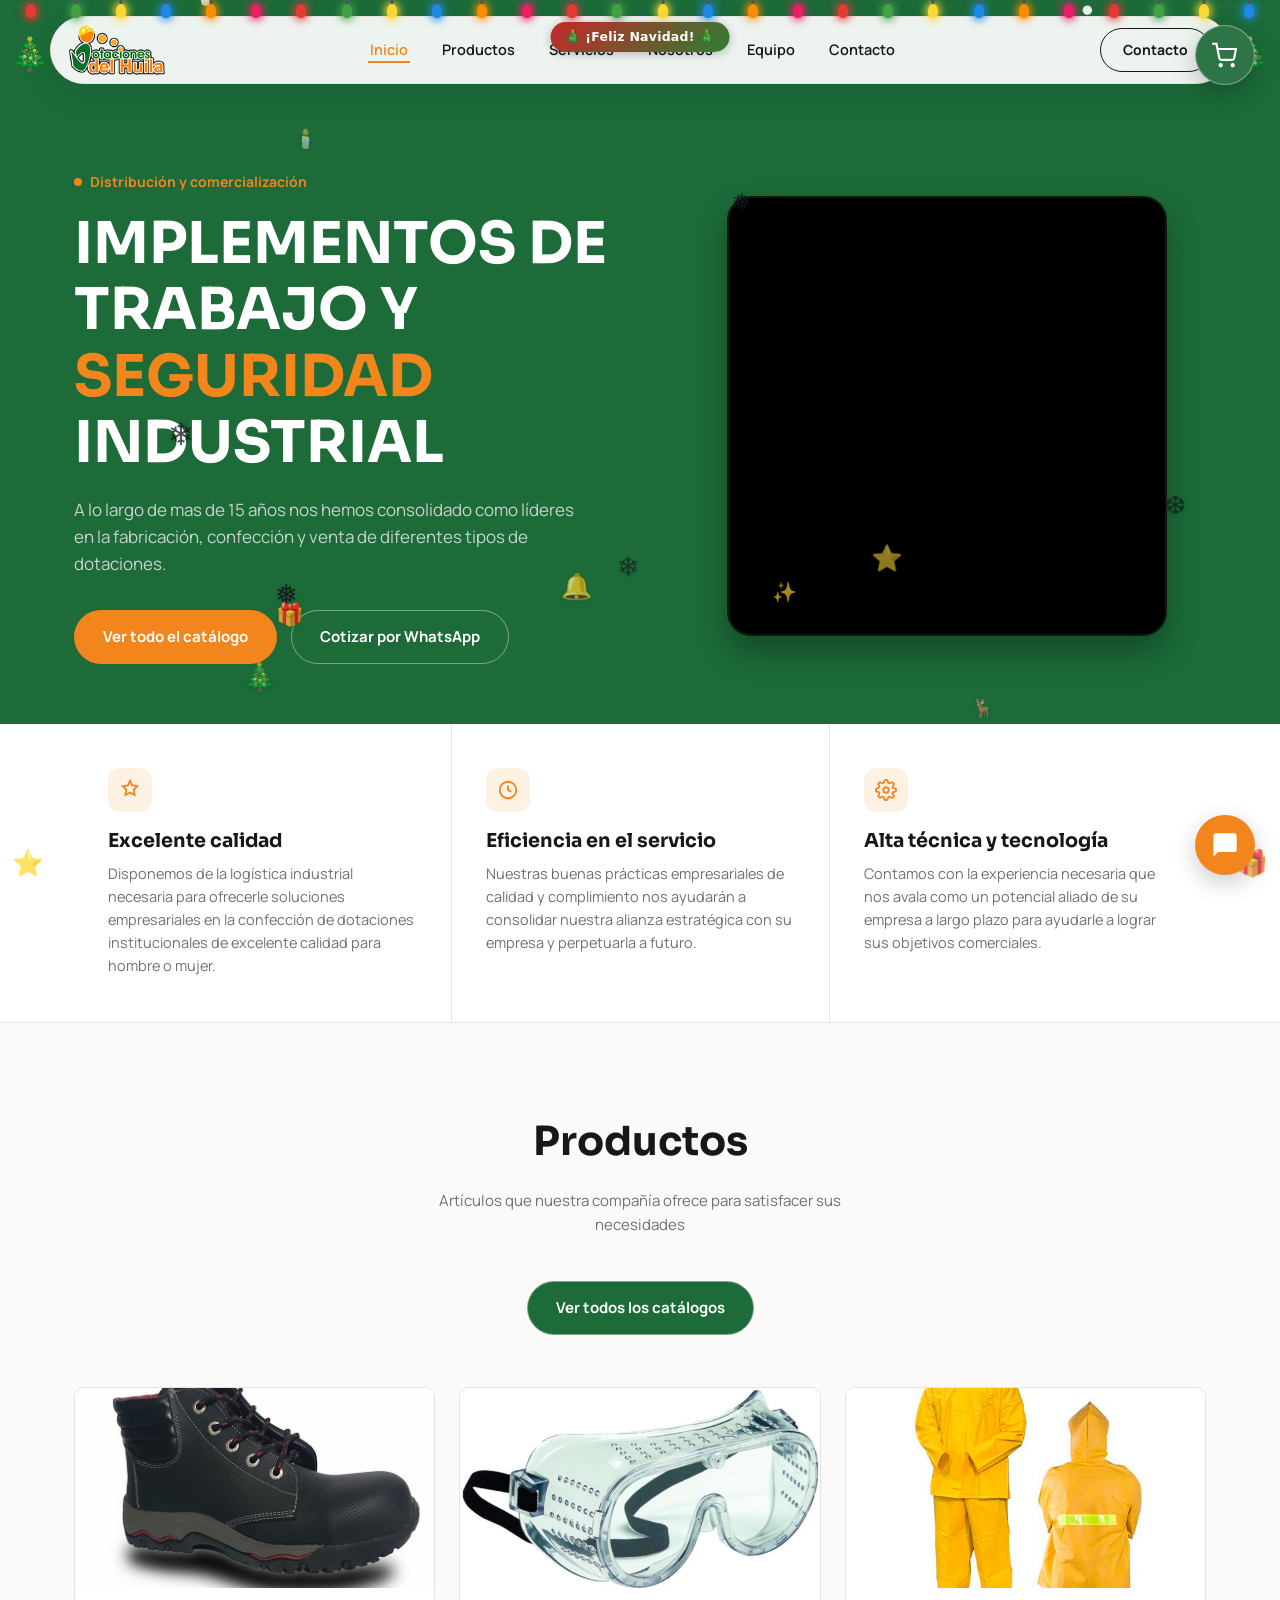
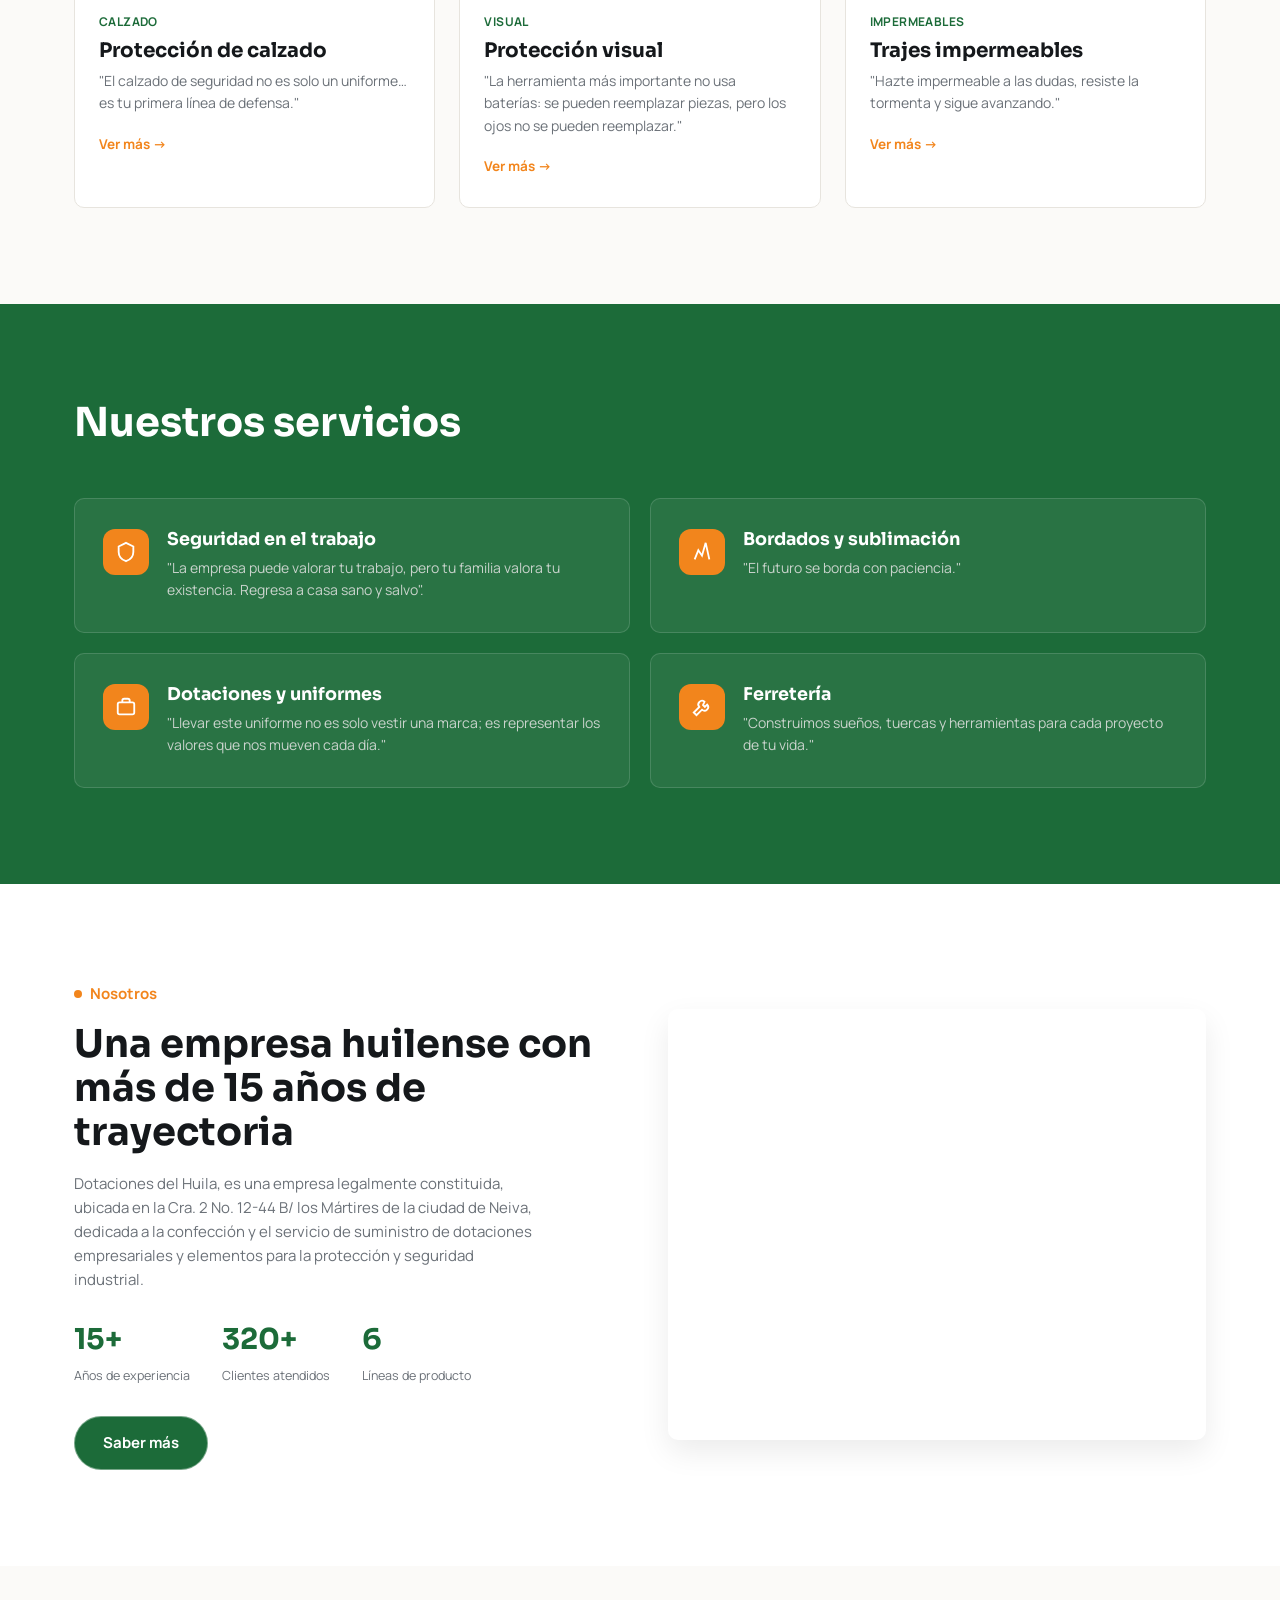
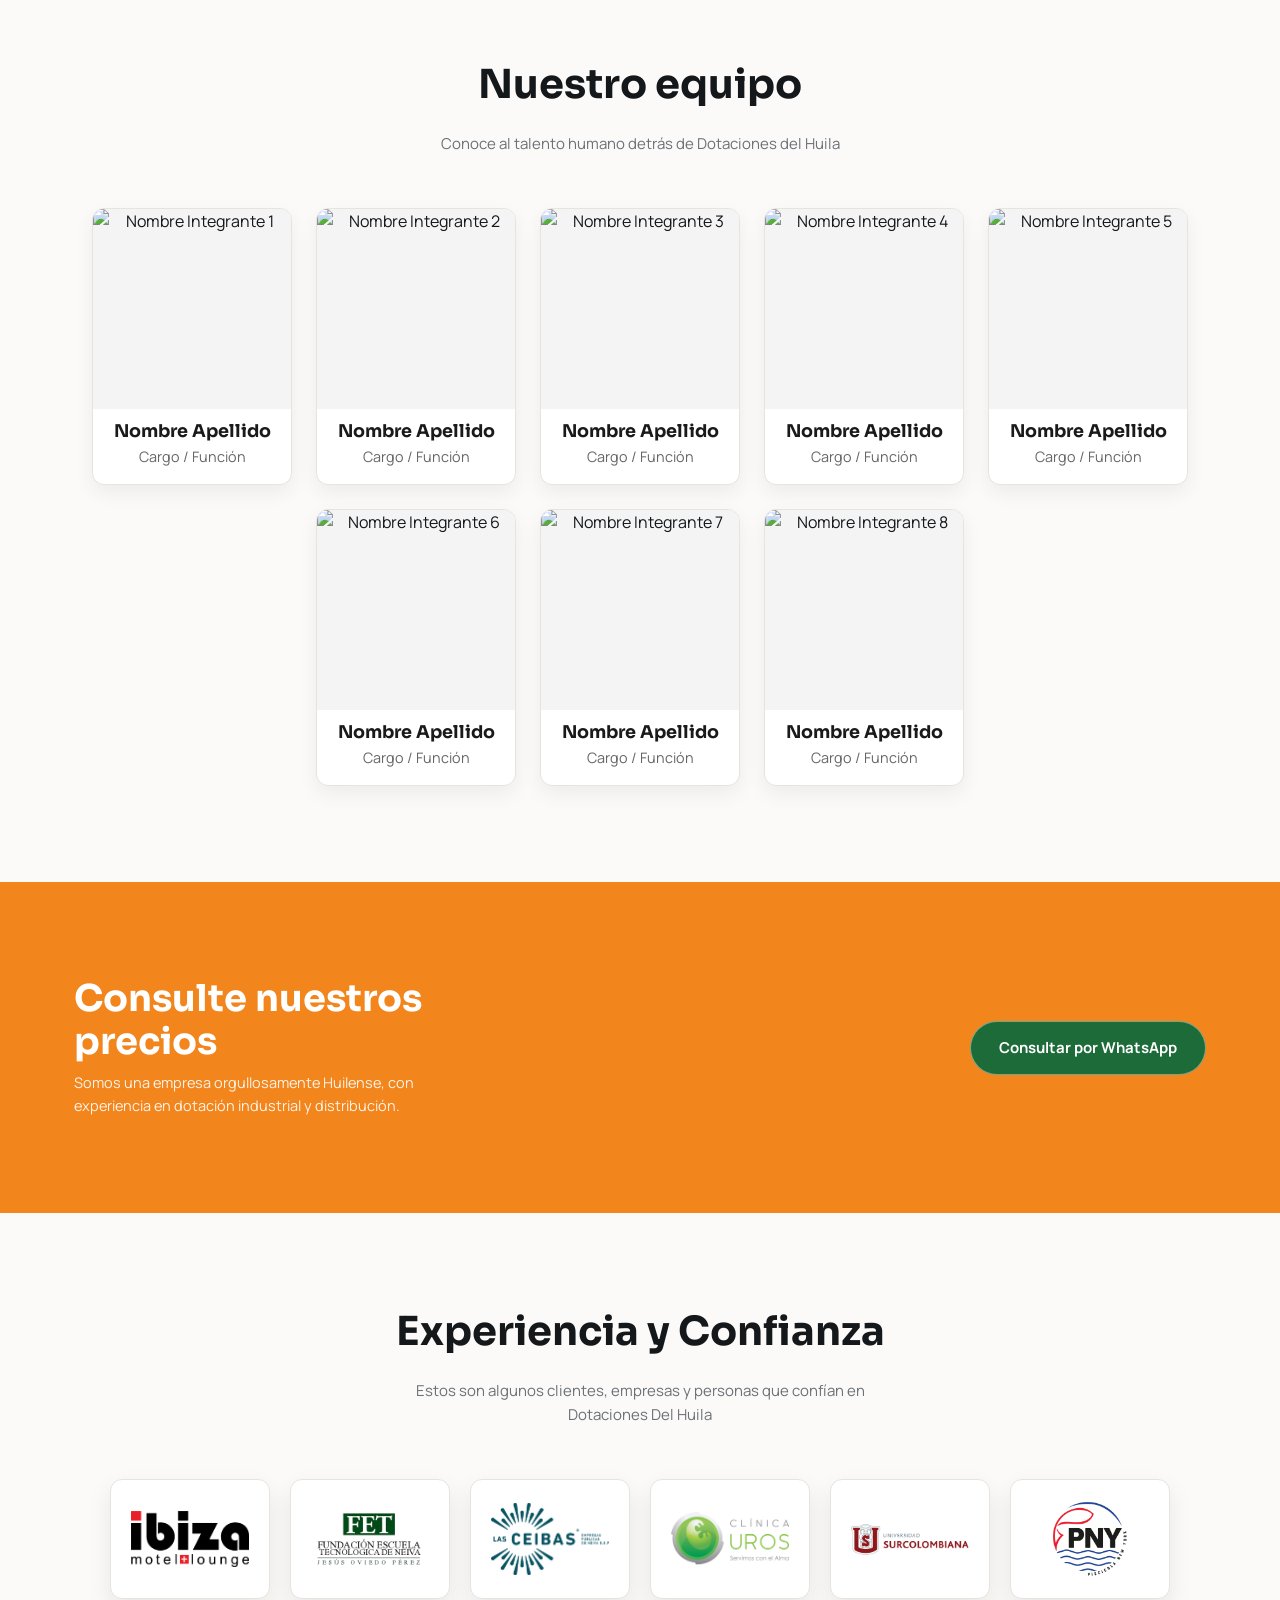
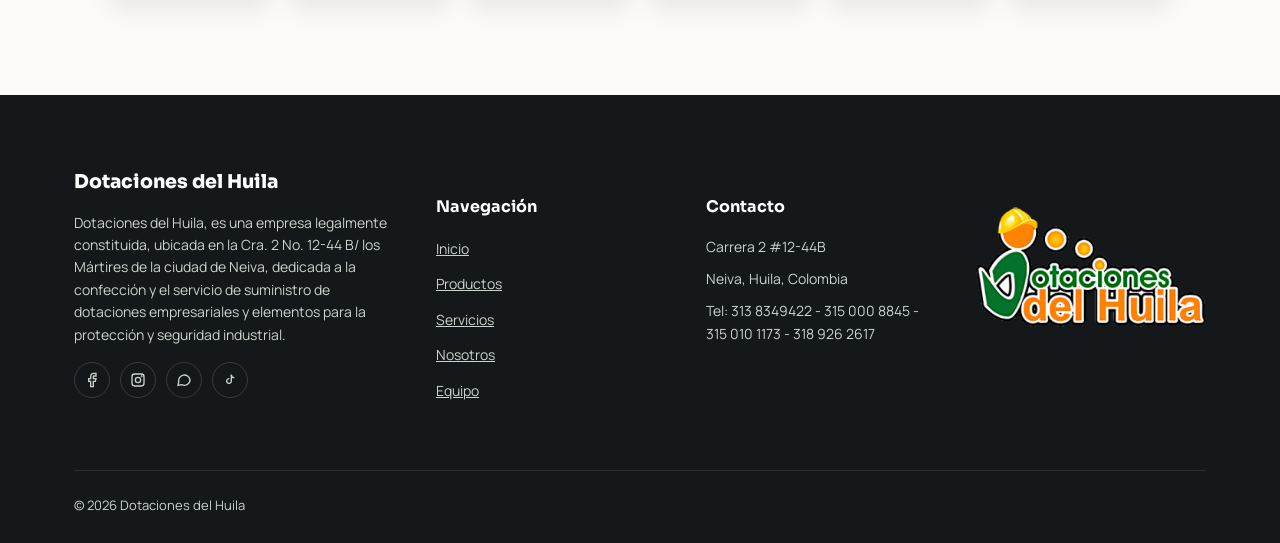
==== commit 0dacabbf: "Update index.html" ====
--- a/index.html
+++ b/index.html
@@ -60,7 +60,7 @@
         </div>
       </div>
       <div class="hero-visual">
-        <video src="videos/videopresentacion.mp4" alt="Video Presentación" controls></video>
+        <video src="videos/videopresentacion.mp4" autoplay muted loop playsinline aria-label="Video de presentación de Dotaciones del Huila"></video>
       </div>
     </div>
   </div>
@@ -189,7 +189,7 @@
       </div>
       <div class="about-visual">
         <!-- PON AQUÍ TU IMAGEN SOBRE NOSOTROS -->
-        <video src="videos/vid1.mp4" type="video/mp4" autoplay muted loop alt="Sobre Dotaciones del Huila">
+        <video src="videos/vid1.mp4" autoplay muted loop playsinline aria-label="Sobre Dotaciones del Huila"></video>
       </div>
     </div>
   </div>
@@ -316,9 +316,9 @@
           la protección y seguridad industrial.</p>
         <div class="footer-social" aria-label="Redes sociales">
           <a href="https://www.facebook.com/Dotacionesdelhuila.co" aria-label="Facebook"><svg width="16" height="16" viewBox="0 0 24 24" fill="none" stroke="currentColor" stroke-width="2"><path d="M18 2h-3a5 5 0 0 0-5 5v3H7v4h3v8h4v-8h3l1-4h-4V7a1 1 0 0 1 1-1h3z"/></svg></a>
-          <a href="https://www.instagram.com/dotacionesdelhuila_/" aria-label="Instagram"><svg width="16" height="16" viewBox="0 0 24 24" fill="none" stroke="currentColor" stroke-width="2"><rect x="3" y="3" width="18" height="18" rx="4"/><circle cx="12" cy="12" r="4"/><circle cx="17.5" cy="6.5" r="0.5" fill="currentColor"></svg></a>
+          <a href="https://www.instagram.com/dotacionesdelhuila_/" aria-label="Instagram"><svg width="16" height="16" viewBox="0 0 24 24" fill="none" stroke="currentColor" stroke-width="2"><rect x="3" y="3" width="18" height="18" rx="4"/><circle cx="12" cy="12" r="4"/><circle cx="17.5" cy="6.5" r="0.5" fill="currentColor"/></svg></a>
           <a href="https://api.whatsapp.com/send/?phone=573138349422&text=Hola%2C+me+comunico+desde+la+pagina+web%2C+quisiera+saber+mas+informaci%C3%B3n+sobre...&type=phone_number&app_absent=0" aria-label="WhatsApp"><svg width="16" height="16" viewBox="0 0 24 24" fill="none" stroke="currentColor" stroke-width="2"><path d="M21 11.5a8.5 8.5 0 0 1-12.4 7.5L3 20l1.1-5.4A8.5 8.5 0 1 1 21 11.5z"/></svg></a>
-          <a href="#" aria-label="TikTok"><svg width="16" height="16" viewBox="0 0 24 24" fill="none" stroke="currentColor" stroke-width="2"><path d="M14 4v9.5a3.5 3.5 0 1 1-3-3.46"/><path d="M14 4c0 2.5 2 4.5 4.5 4.5"/></svg></a>
+          <a href="https://www.tiktok.com/@dotacionesdelhuila" aria-label="TikTok"><svg width="16" height="16" viewBox="0 0 24 24" fill="none" stroke="currentColor" stroke-width="2"><path d="M14 4v9.5a3.5 3.5 0 1 1-3-3.46"/><path d="M14 4c0 2.5 2 4.5 4.5 4.5"/></svg></a>
         </div>
       </div>
       <div class="footer-col">
@@ -328,6 +328,7 @@
           <li><a href="#productos">Productos</a></li>
           <li><a href="#servicios">Servicios</a></li>
           <li><a href="#nosotros">Nosotros</a></li>
+          <li><a href="#equipo">Equipo</a></li>
         </ul>
       </div>
       <div class="footer-col">
@@ -341,8 +342,7 @@
       </div>
     </div>
     <div class="footer-bottom">
-      <span>© 2026 Dotaciones del Huila. Rediseño de demostración.</span>
-      <span>Página Web en PRUEBAS — NO representa el sitio final.</span>
+      <span>© 2026 Dotaciones del Huila</span>
     </div>
   </div>
 </footer>
@@ -364,6 +364,25 @@
       navToggle.setAttribute('aria-expanded', 'false');
     });
   });
+
+  const sectionIds = ['inicio', 'productos', 'servicios', 'nosotros', 'equipo', 'contacto'];
+  const sections = sectionIds.map(id => document.getElementById(id)).filter(Boolean);
+  const navLinks = document.querySelectorAll('.nav-links a');
+
+  function updateActiveLink() {
+    const scrollPos = window.scrollY + 140;
+    let currentId = sections[0] ? sections[0].id : null;
+    sections.forEach(sec => {
+      if (sec.offsetTop <= scrollPos) currentId = sec.id;
+    });
+    navLinks.forEach(a => {
+      a.classList.toggle('active', a.getAttribute('href') === '#' + currentId);
+    });
+  }
+
+  window.addEventListener('scroll', updateActiveLink, { passive: true });
+  window.addEventListener('load', updateActiveLink);
+  updateActiveLink();
 </script>
 <button class="chatbot-bubble" id="chatBubble" onclick="toggleChat()" aria-label="Abrir Chat">
   <svg viewBox="0 0 24 24"><path d="M20 2H4c-1.1 0-2 .9-2 2v18l4-4h14c1.1 0 2-.9 2-2V4c0-1.1-.9-2-2-2z"/></svg>
@@ -392,4 +411,4 @@
 <script src="java/chatbot.js"></script>
 <script src="java/temporadas.js"></script>
 </body>
-</html>+</html>
--- a/css/style.css
+++ b/css/style.css
@@ -166,16 +166,28 @@
   gap:30px;
 }
 .nav-links a{
+  position:relative;
   color:var(--ink);
   font-size:14.5px;
   font-weight:600;
   padding:8px 2px;
-  border-bottom:2px solid transparent;
-  transition:color .15s ease, border-color .15s ease;
-}
-.nav-links a:hover, .nav-links a:focus-visible{
+  transition:color .15s ease;
+}
+.nav-links a::after{
+  content:"";
+  position:absolute;
+  left:0;
+  right:100%;
+  bottom:4px;
+  height:2px;
+  background:var(--orange);
+  transition:right .25s ease;
+}
+.nav-links a:hover, .nav-links a:focus-visible, .nav-links a.active{
   color:var(--orange);
-  border-color:var(--orange);
+}
+.nav-links a:hover::after, .nav-links a:focus-visible::after, .nav-links a.active::after{
+  right:0;
 }
 .nav-actions{
   display:flex;
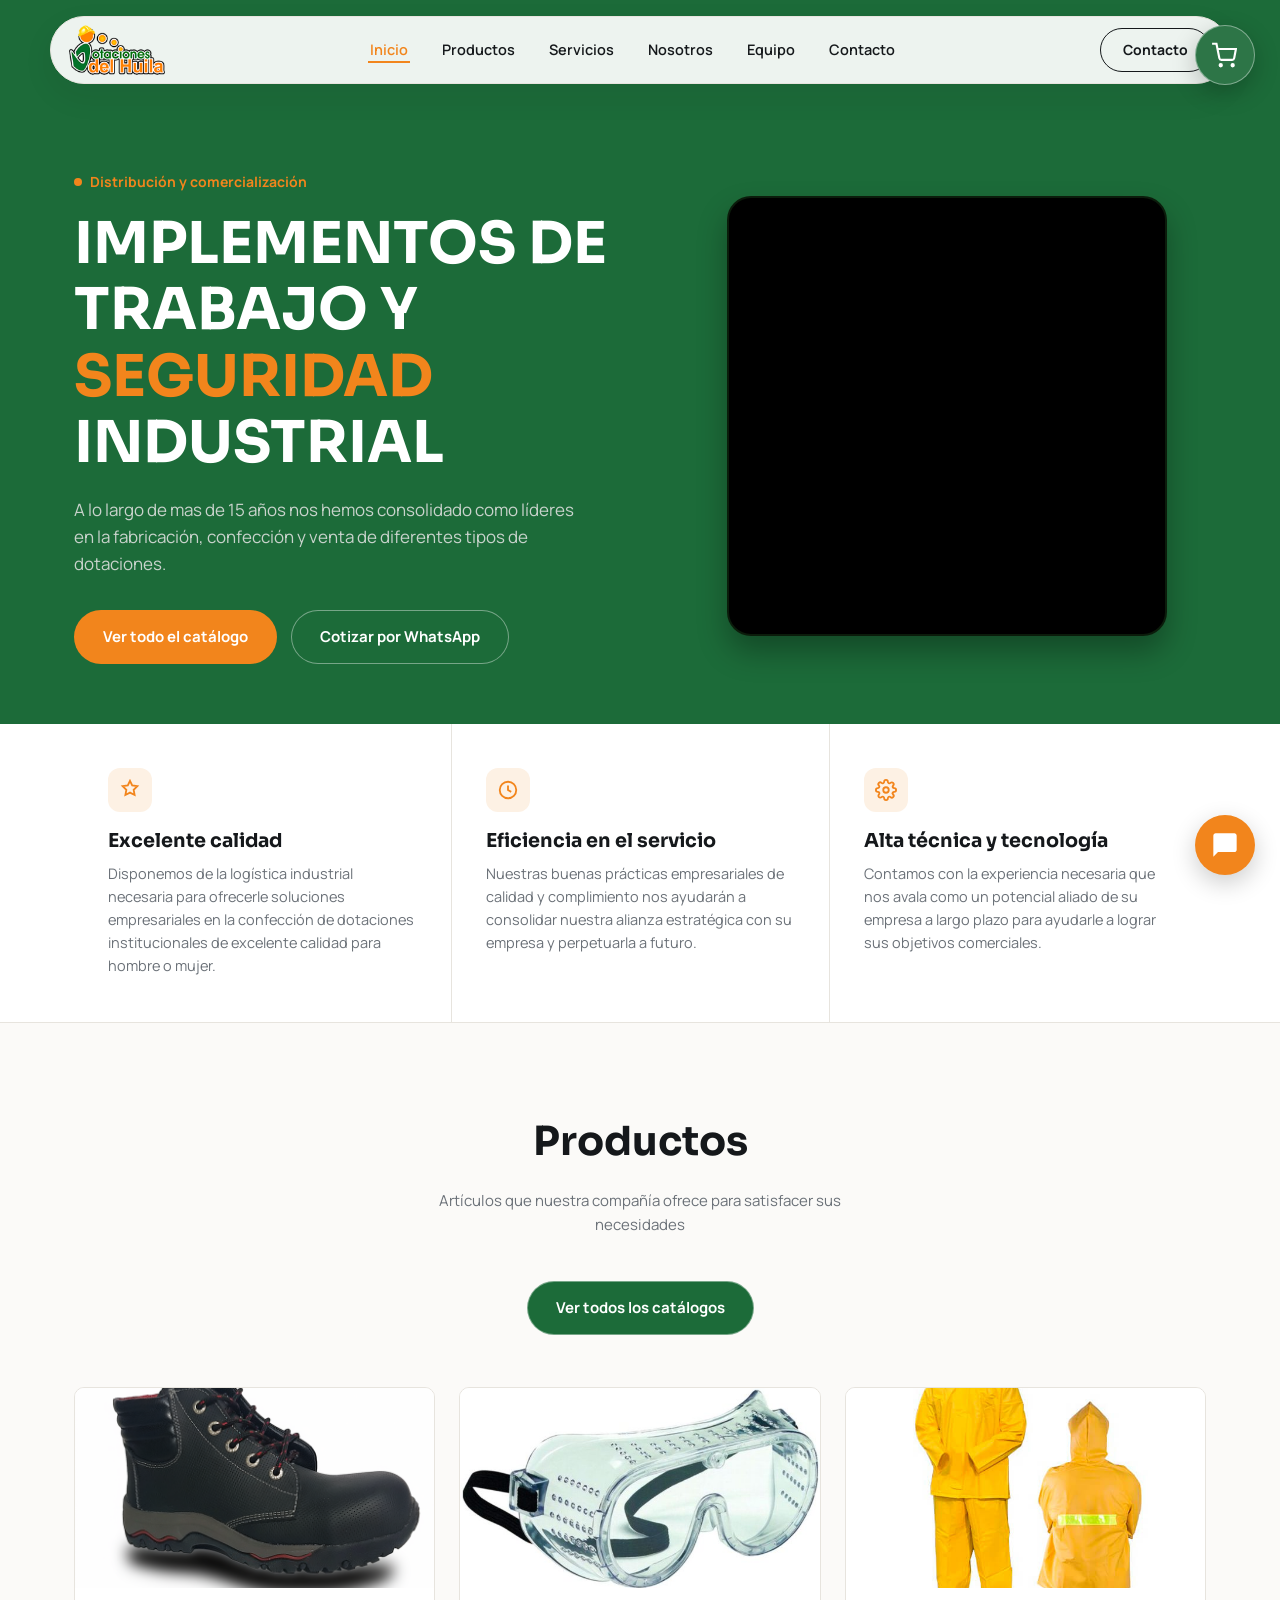
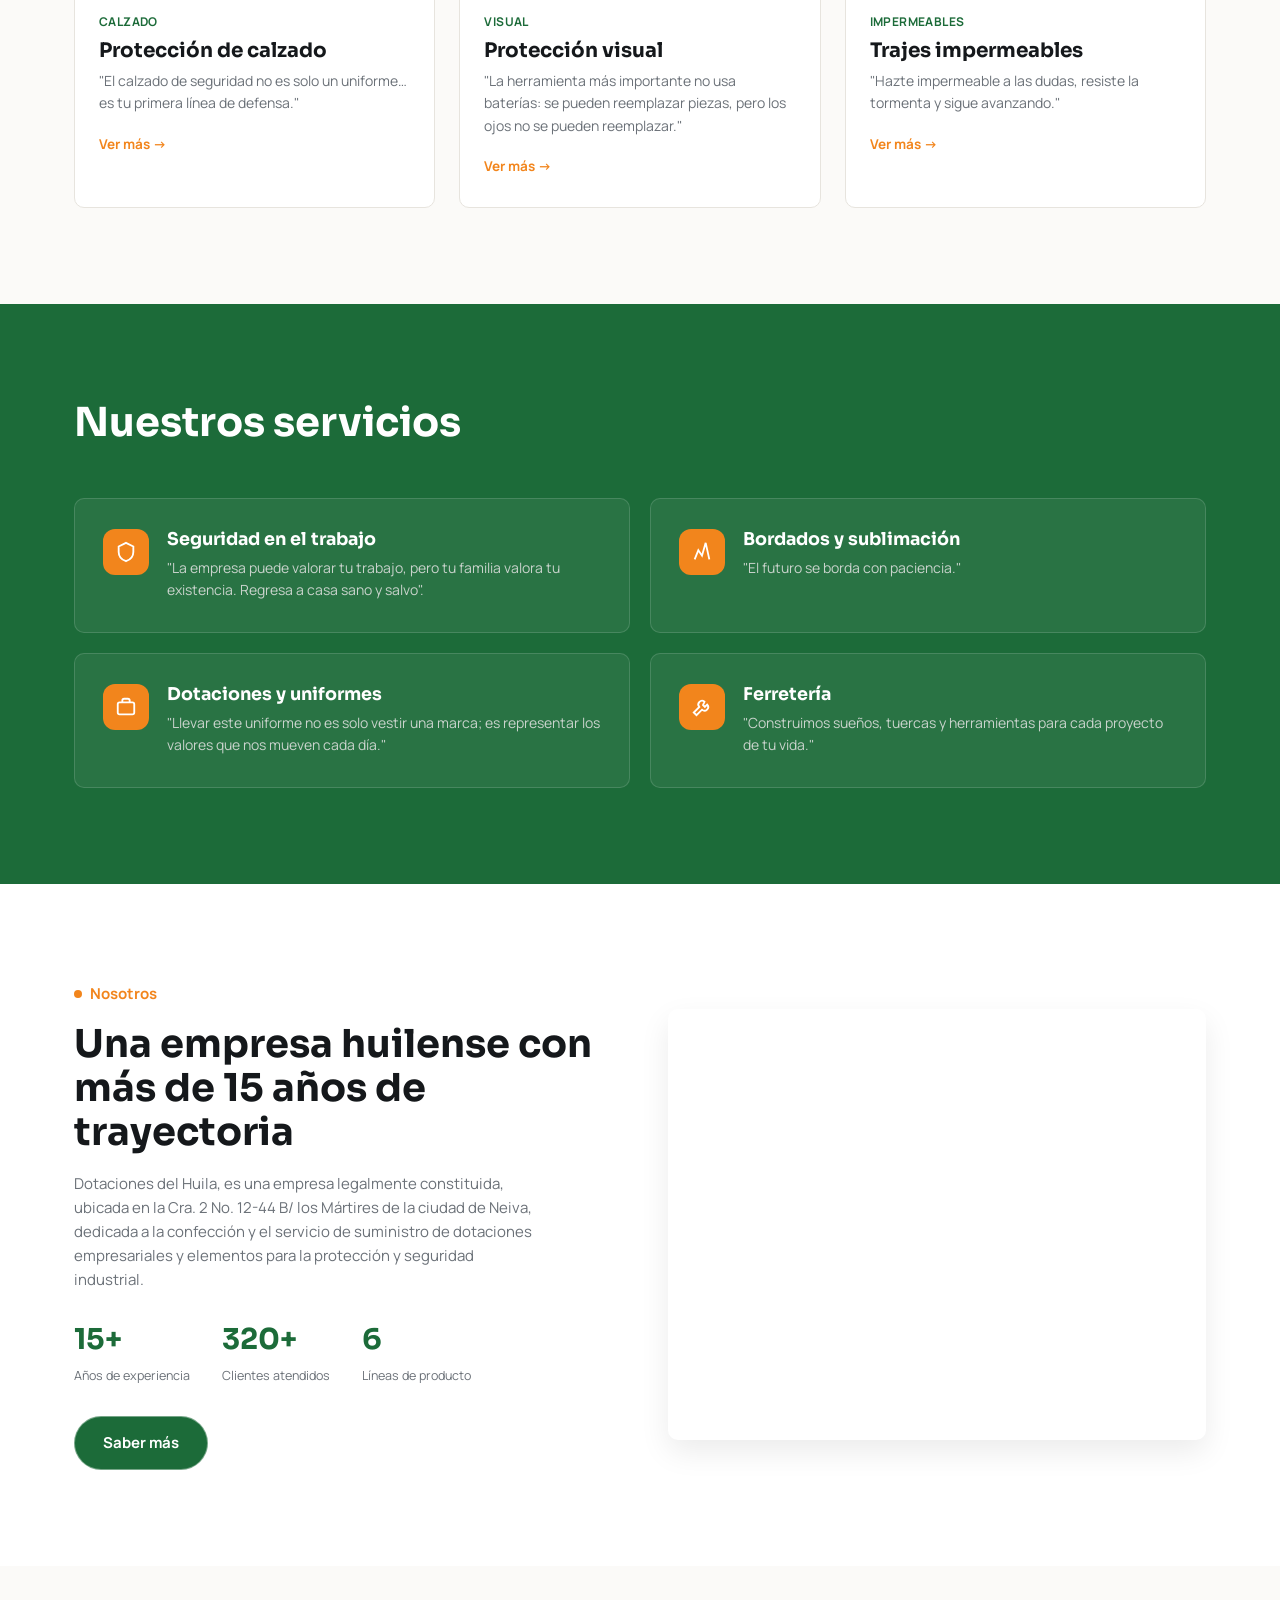
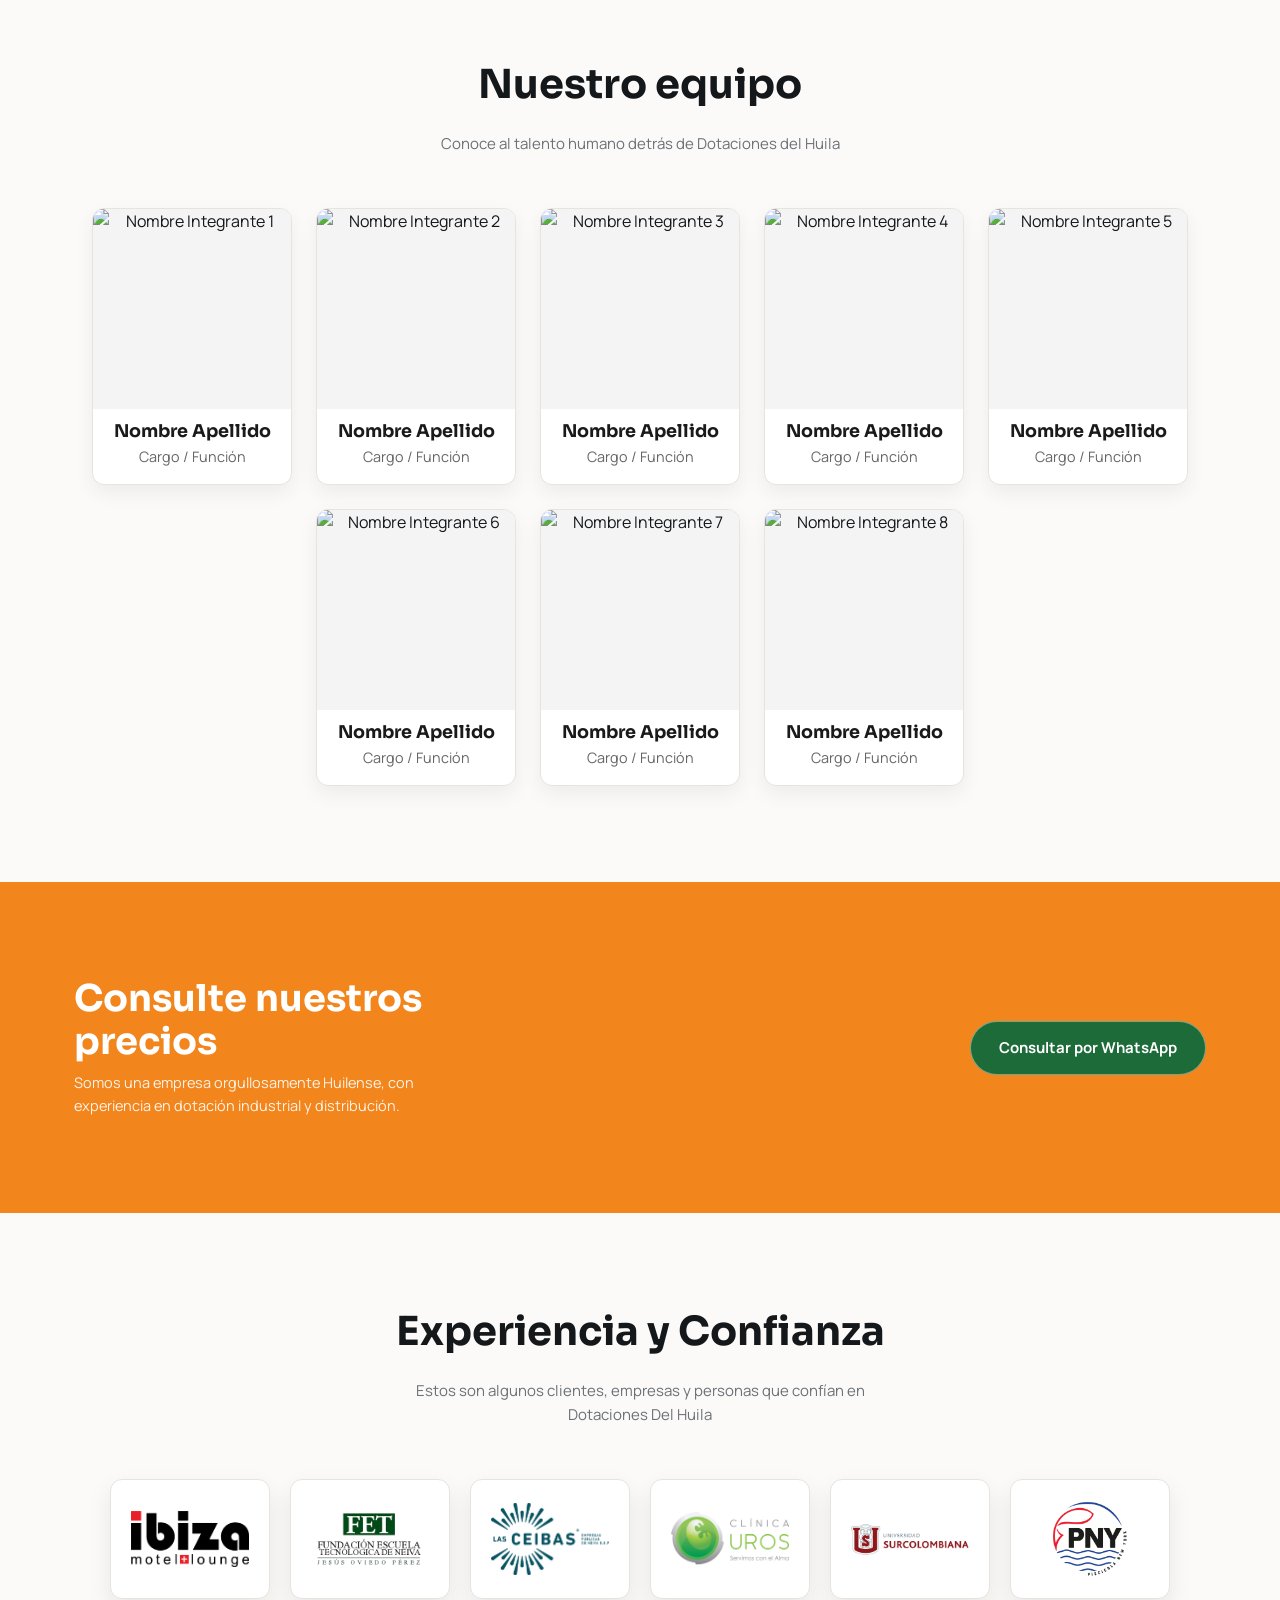
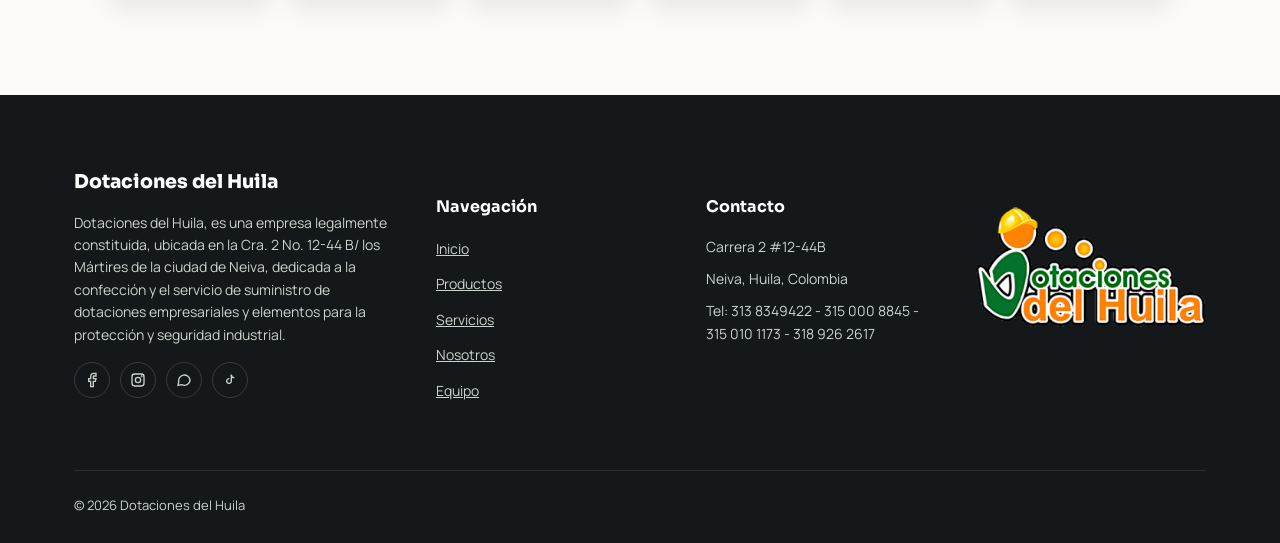
==== commit 4bcab311: "Update index.html" ====
--- a/index.html
+++ b/index.html
@@ -409,6 +409,6 @@
 </div>
 <script src="java/datos.js"></script>
 <script src="java/chatbot.js"></script>
-<script src="java/temporadas.js"></script>
+<!-- <script src="java/temporadas.js"></script> -->
 </body>
 </html>
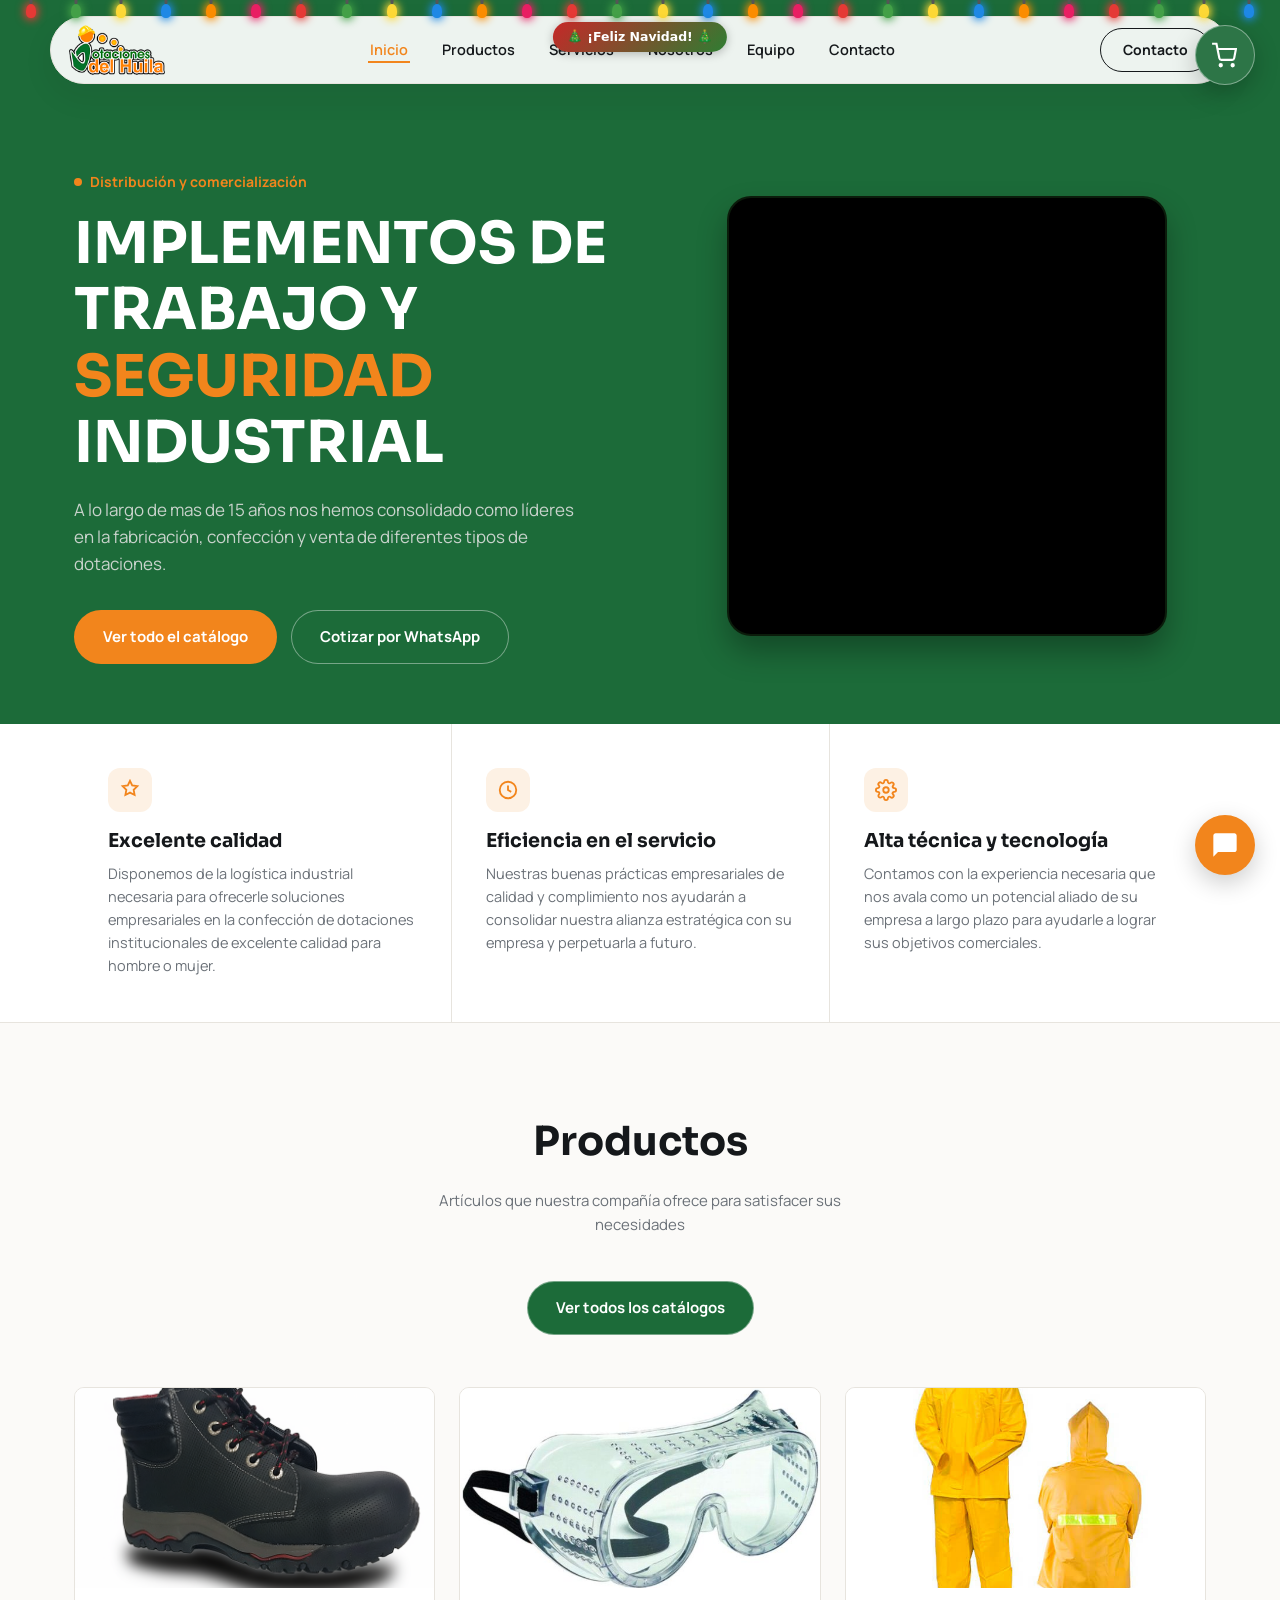
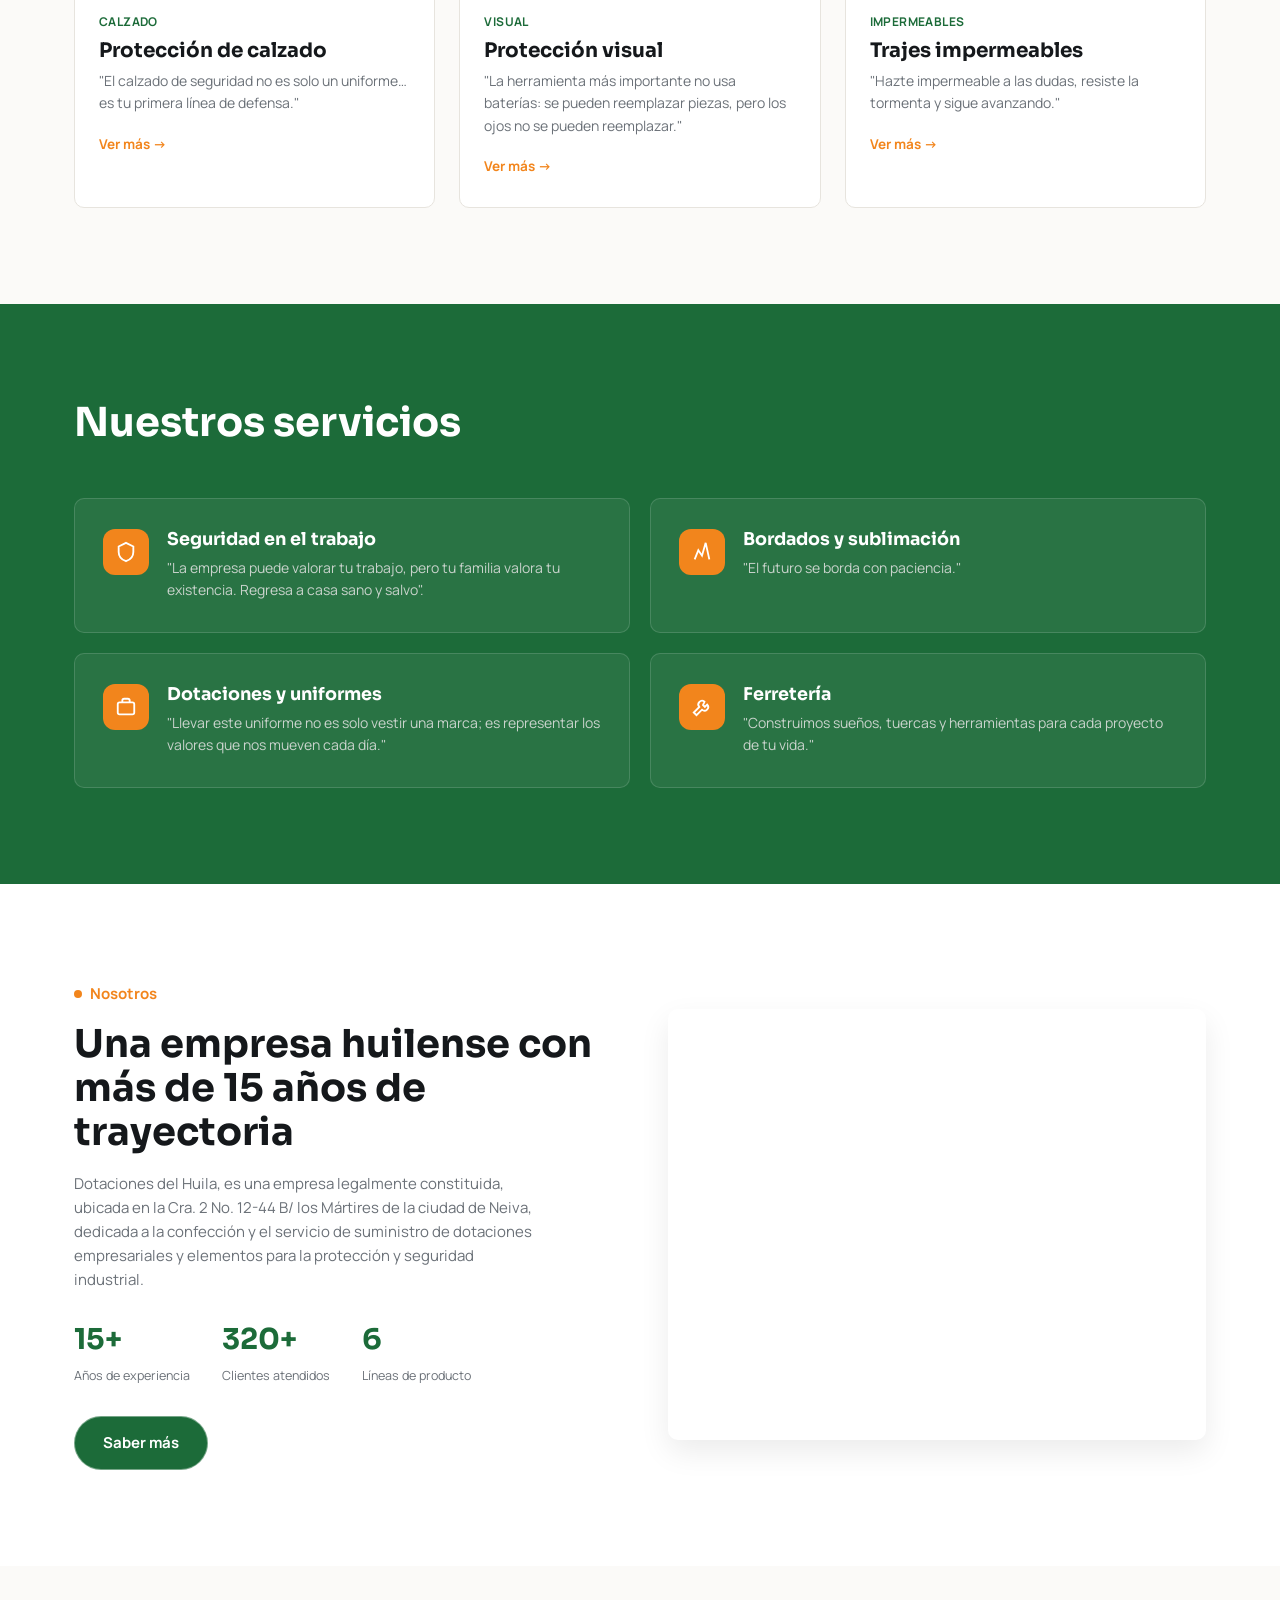
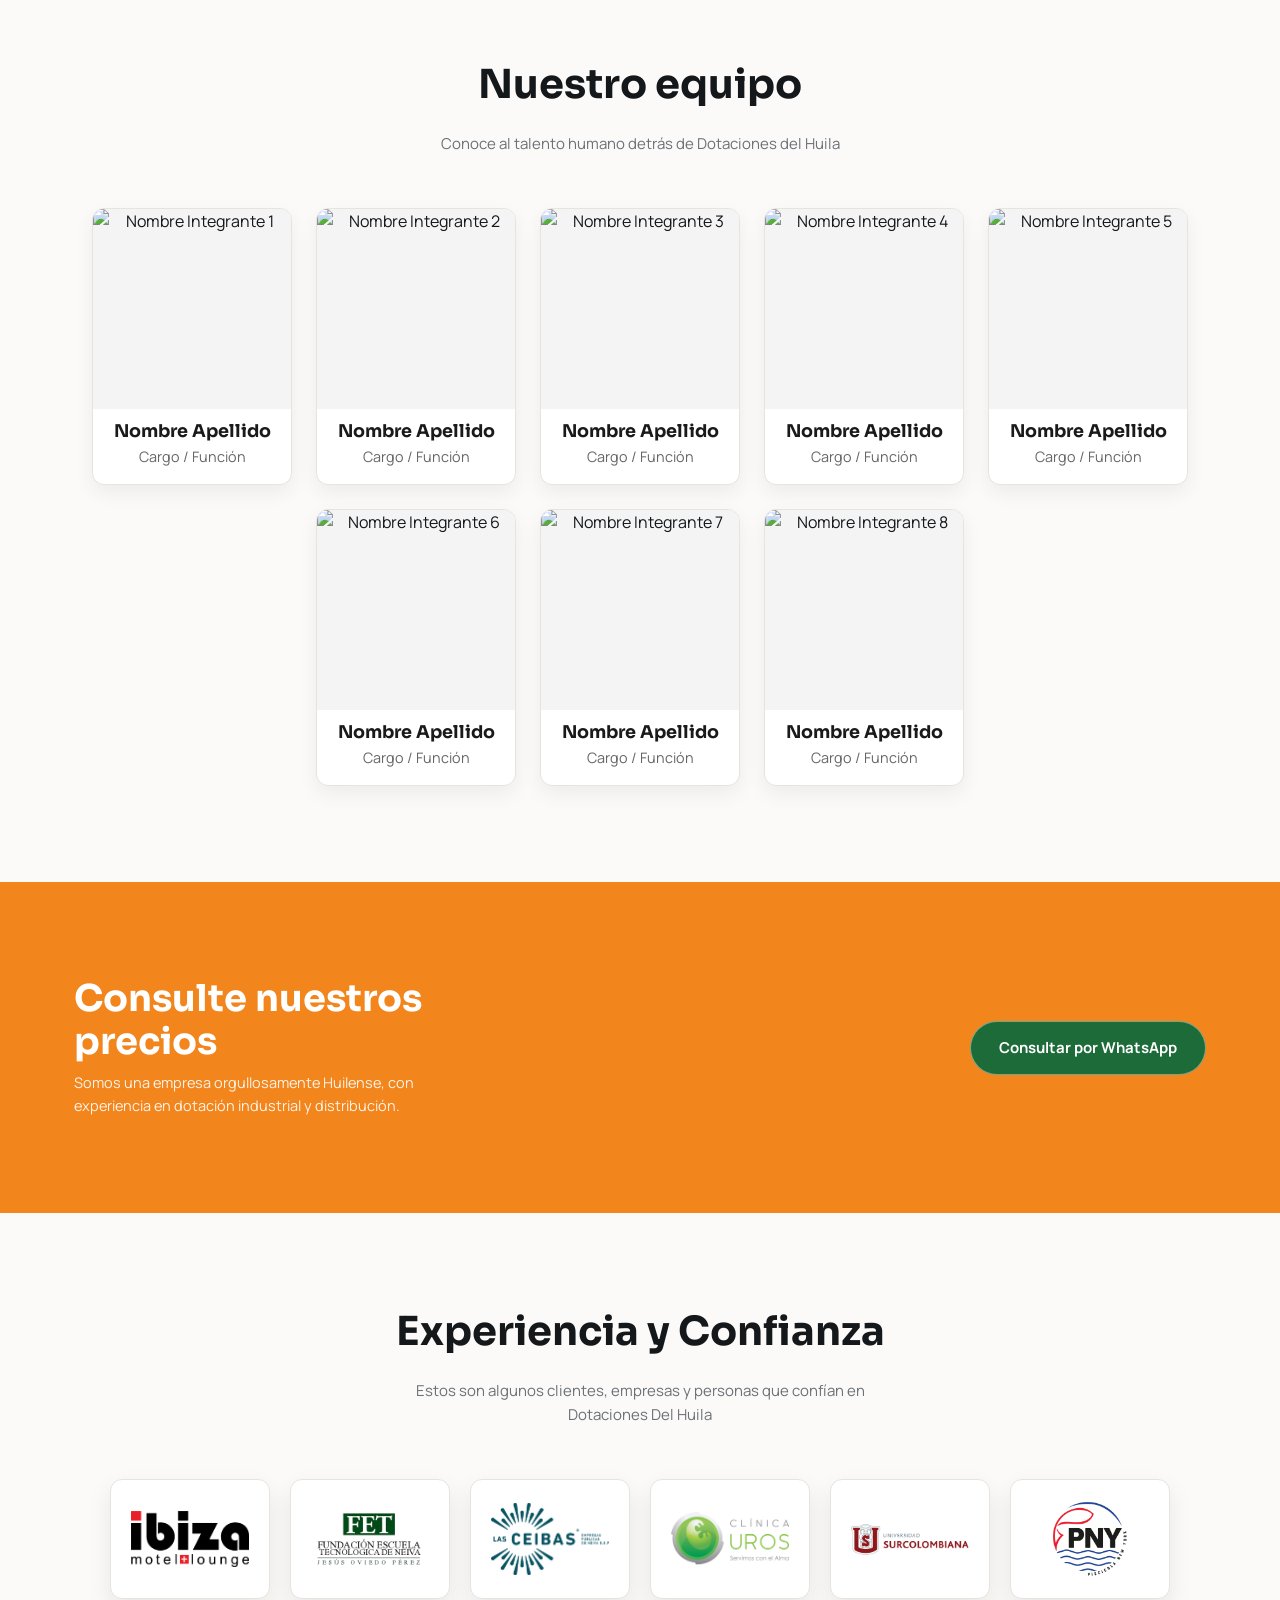
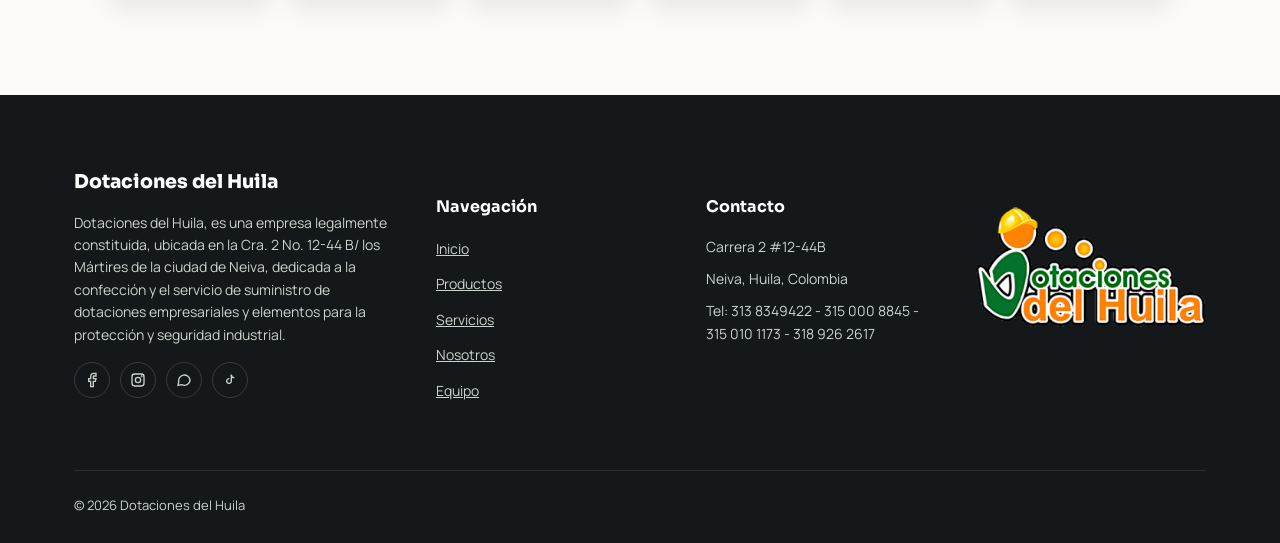
==== commit 48571126: "Add script tag for temporadas.js" ====
--- a/index.html
+++ b/index.html
@@ -409,6 +409,6 @@
 </div>
 <script src="java/datos.js"></script>
 <script src="java/chatbot.js"></script>
-<!-- <script src="java/temporadas.js"></script> -->
+<script src="java/temporadas.js"></script>
 </body>
 </html>
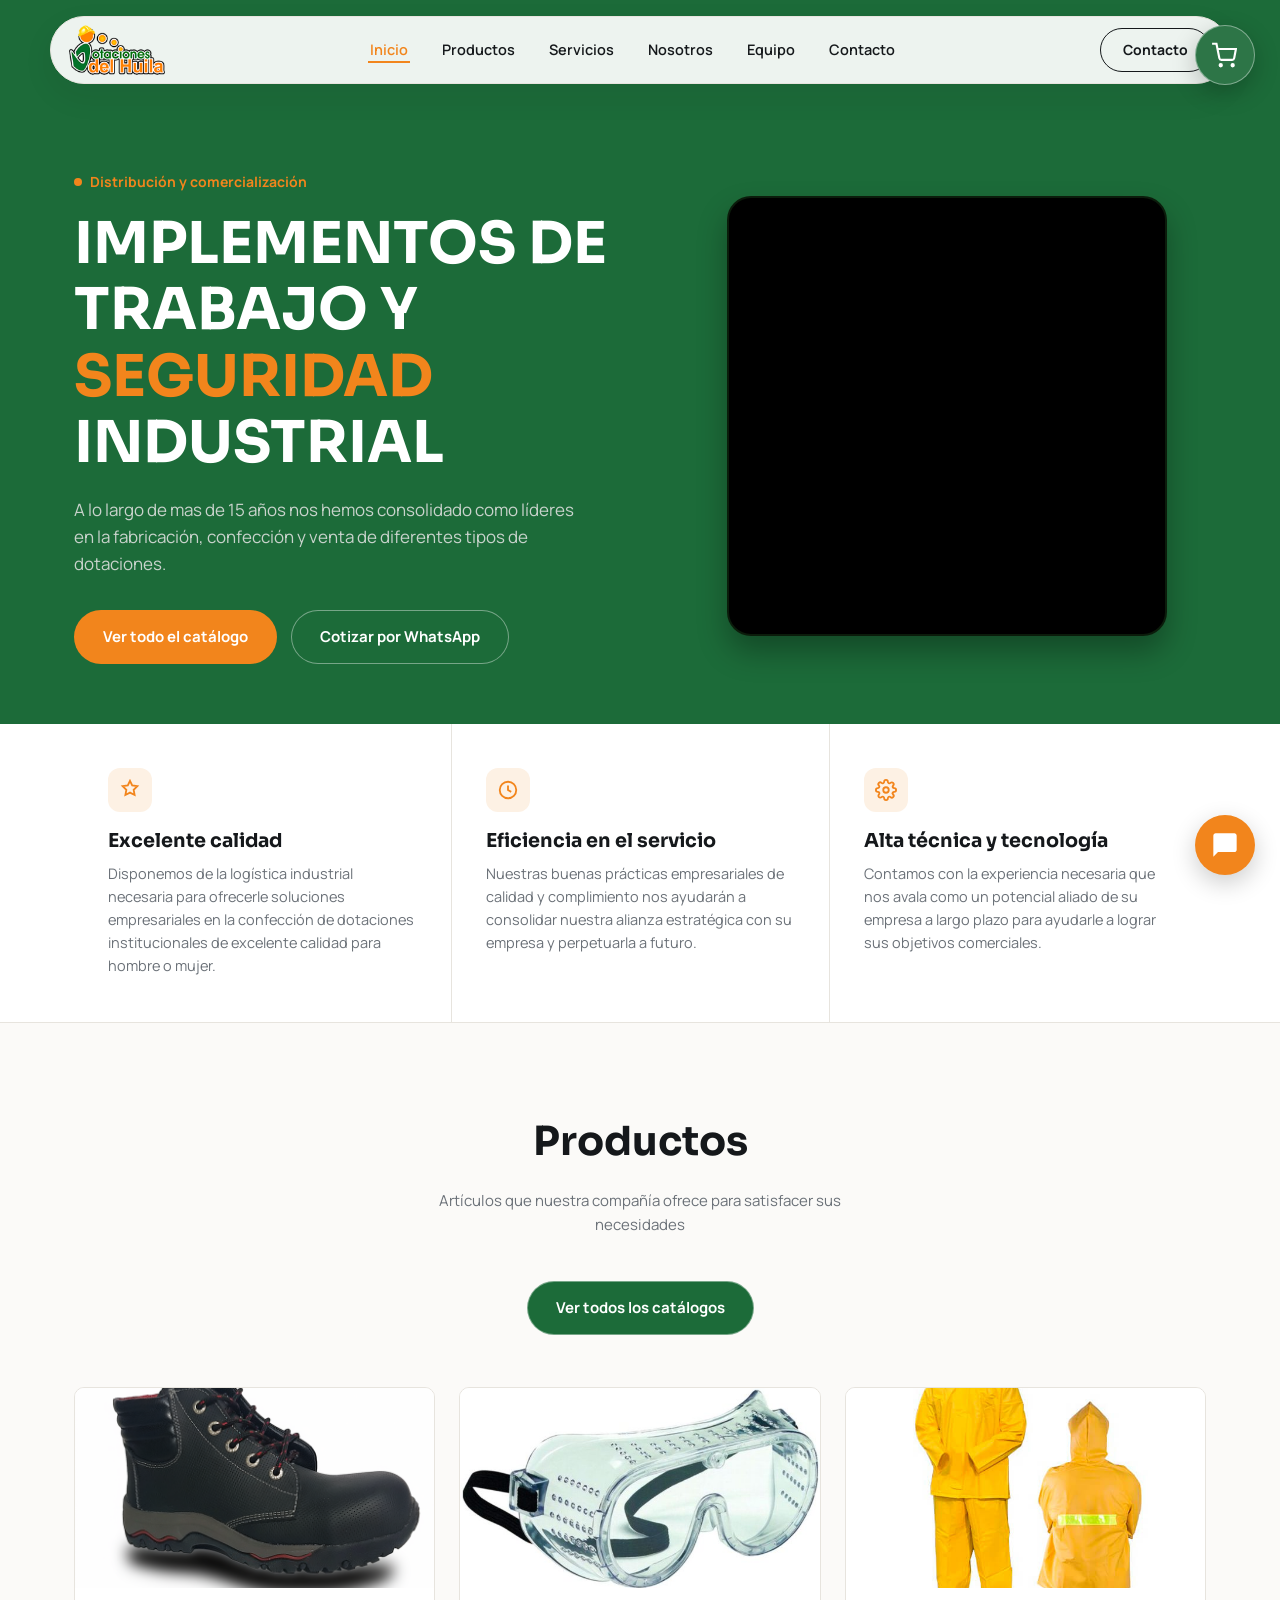
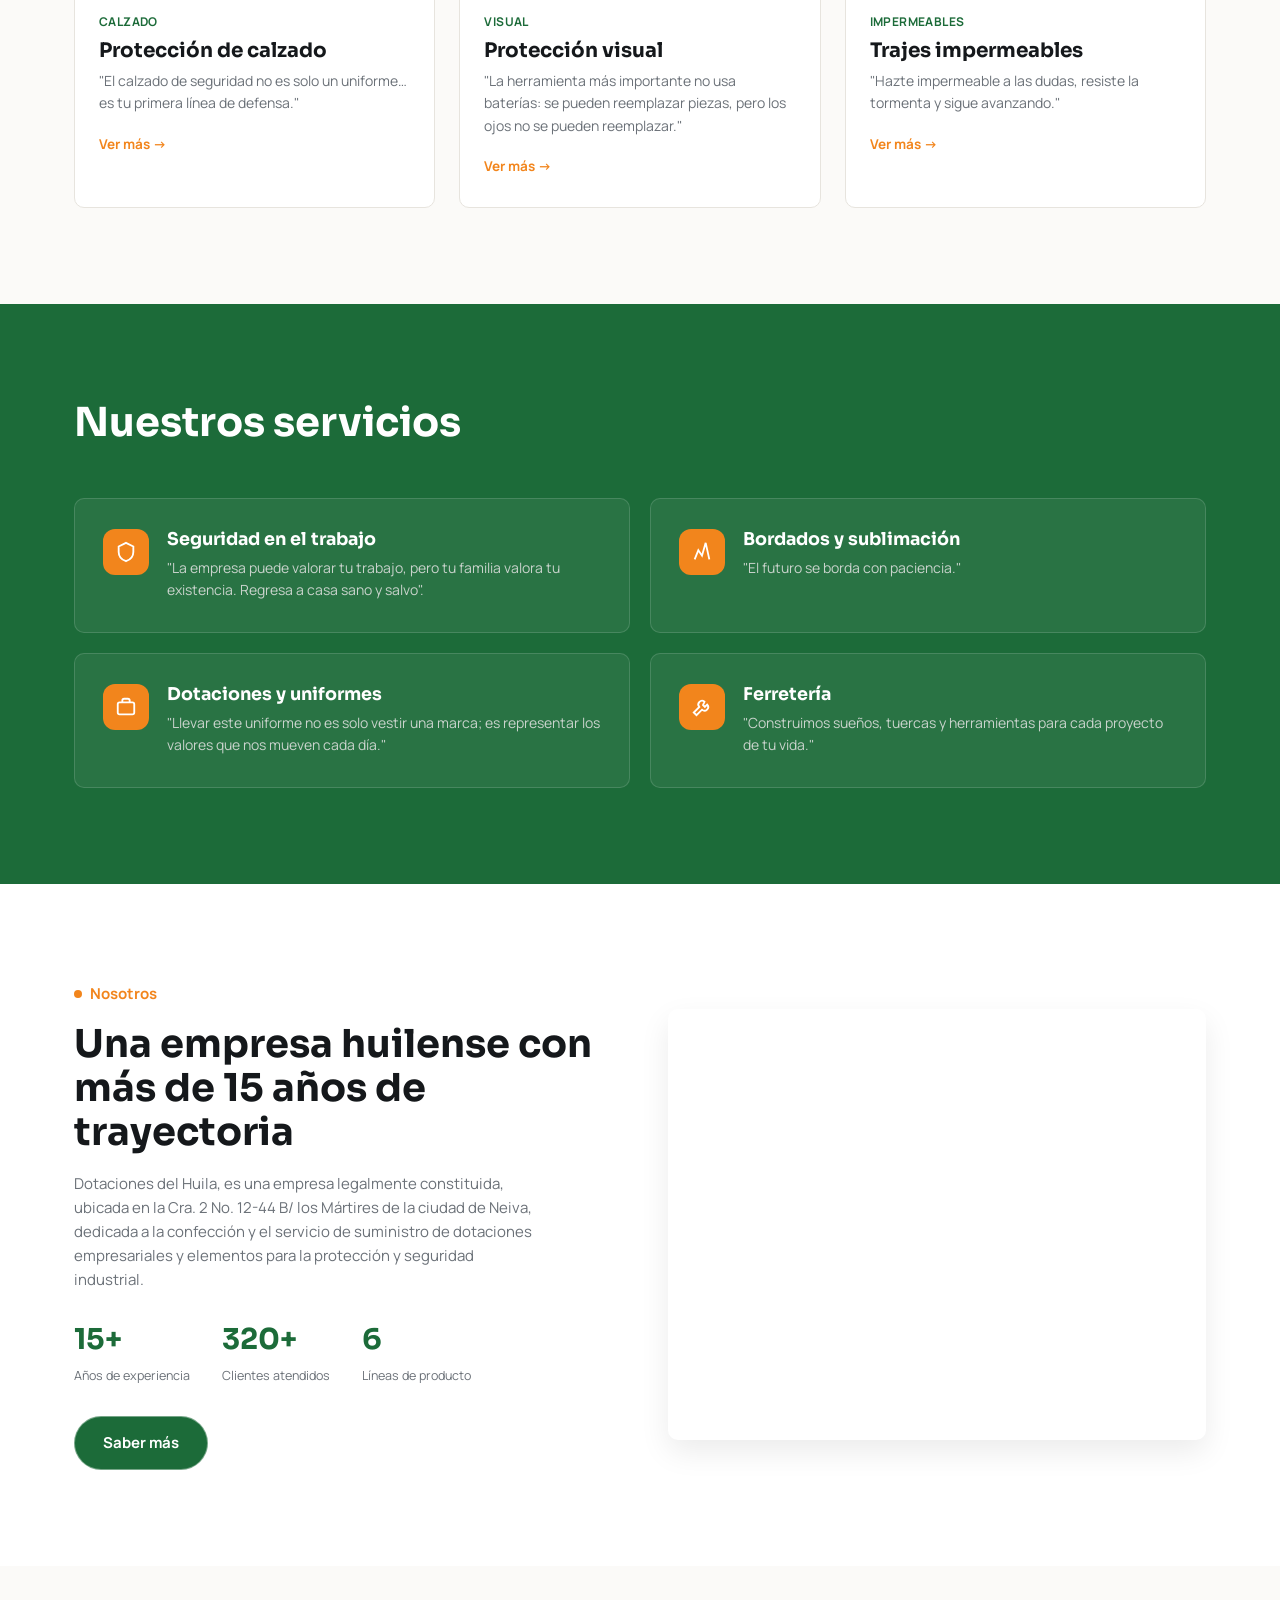
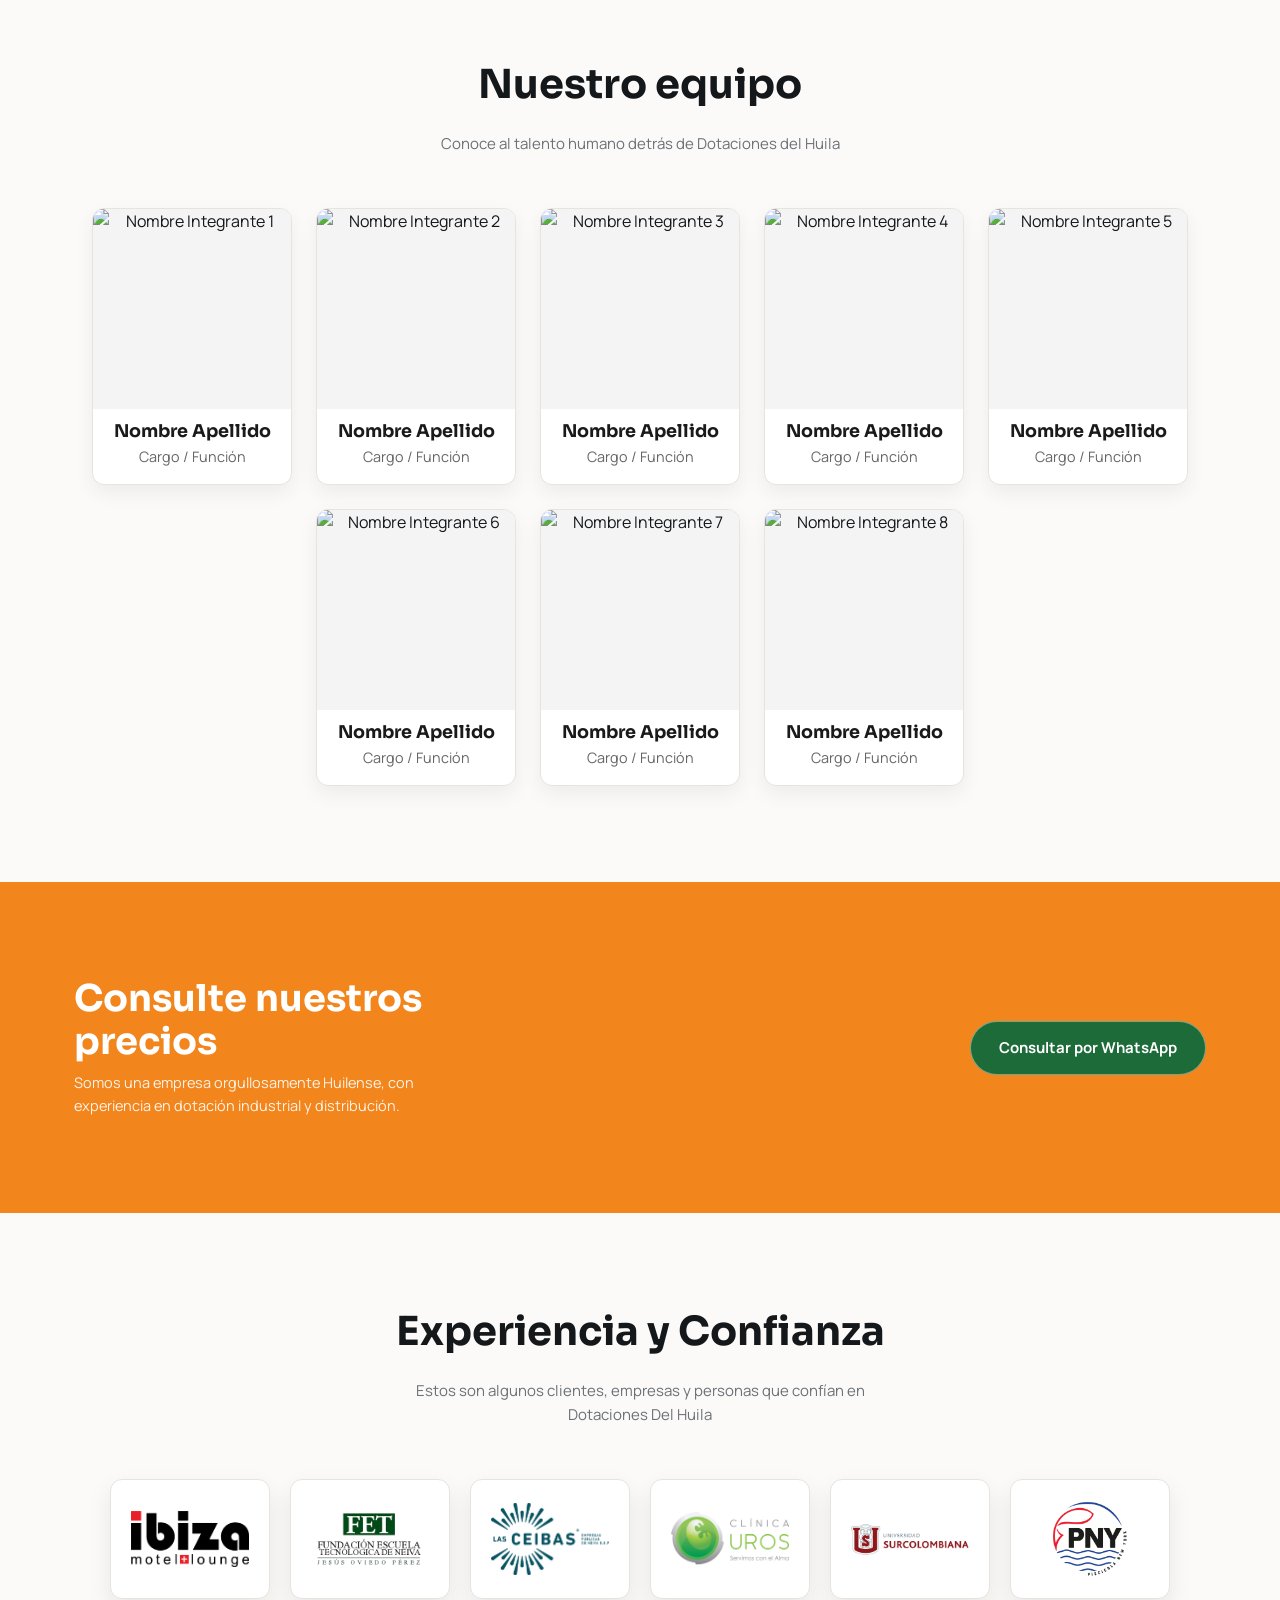
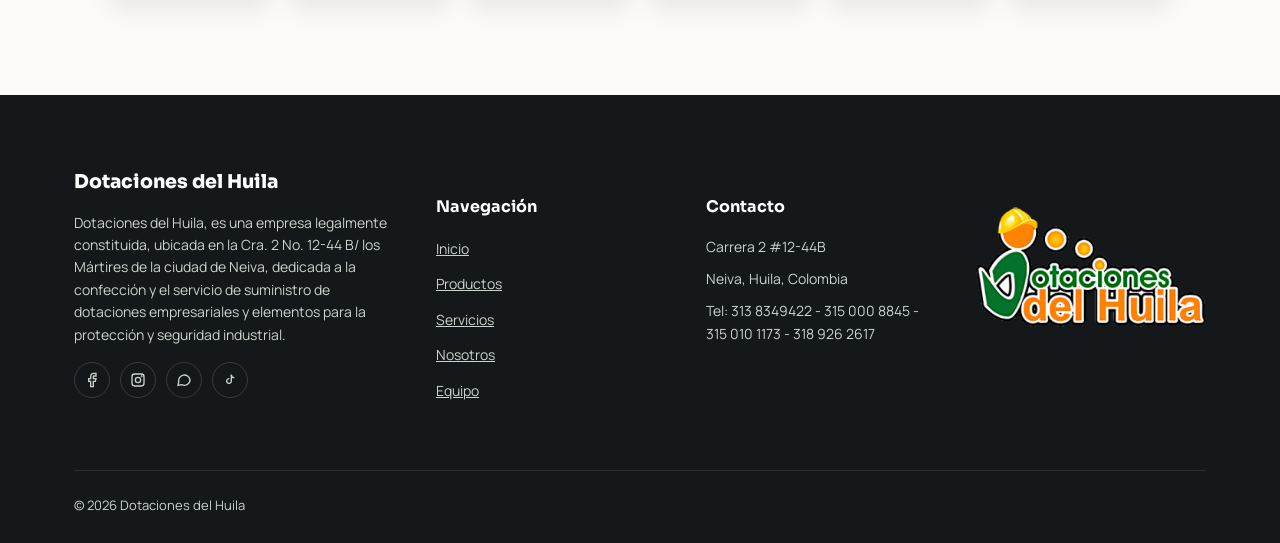
==== commit 8cdf10d6: "Update index.html" ====
--- a/index.html
+++ b/index.html
@@ -409,6 +409,6 @@
 </div>
 <script src="java/datos.js"></script>
 <script src="java/chatbot.js"></script>
-<script src="java/temporadas.js"></script>
+
 </body>
 </html>
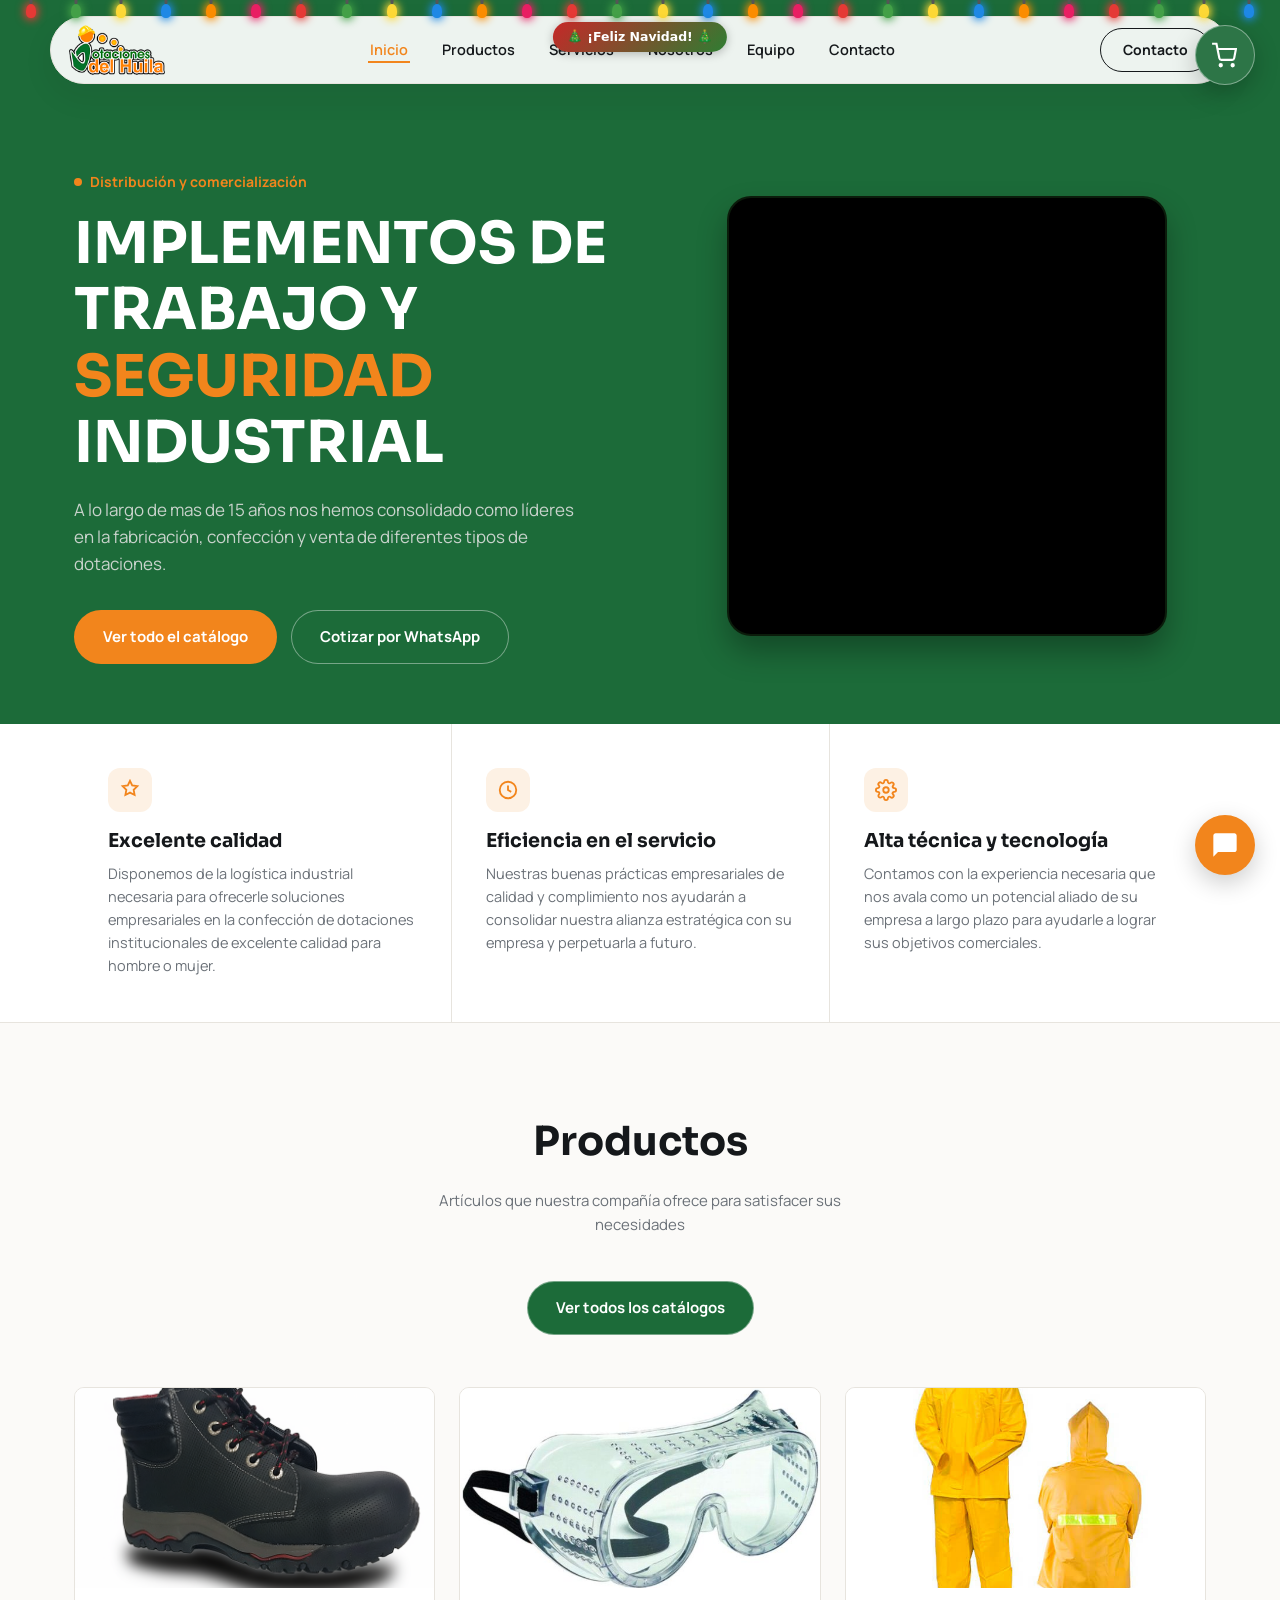
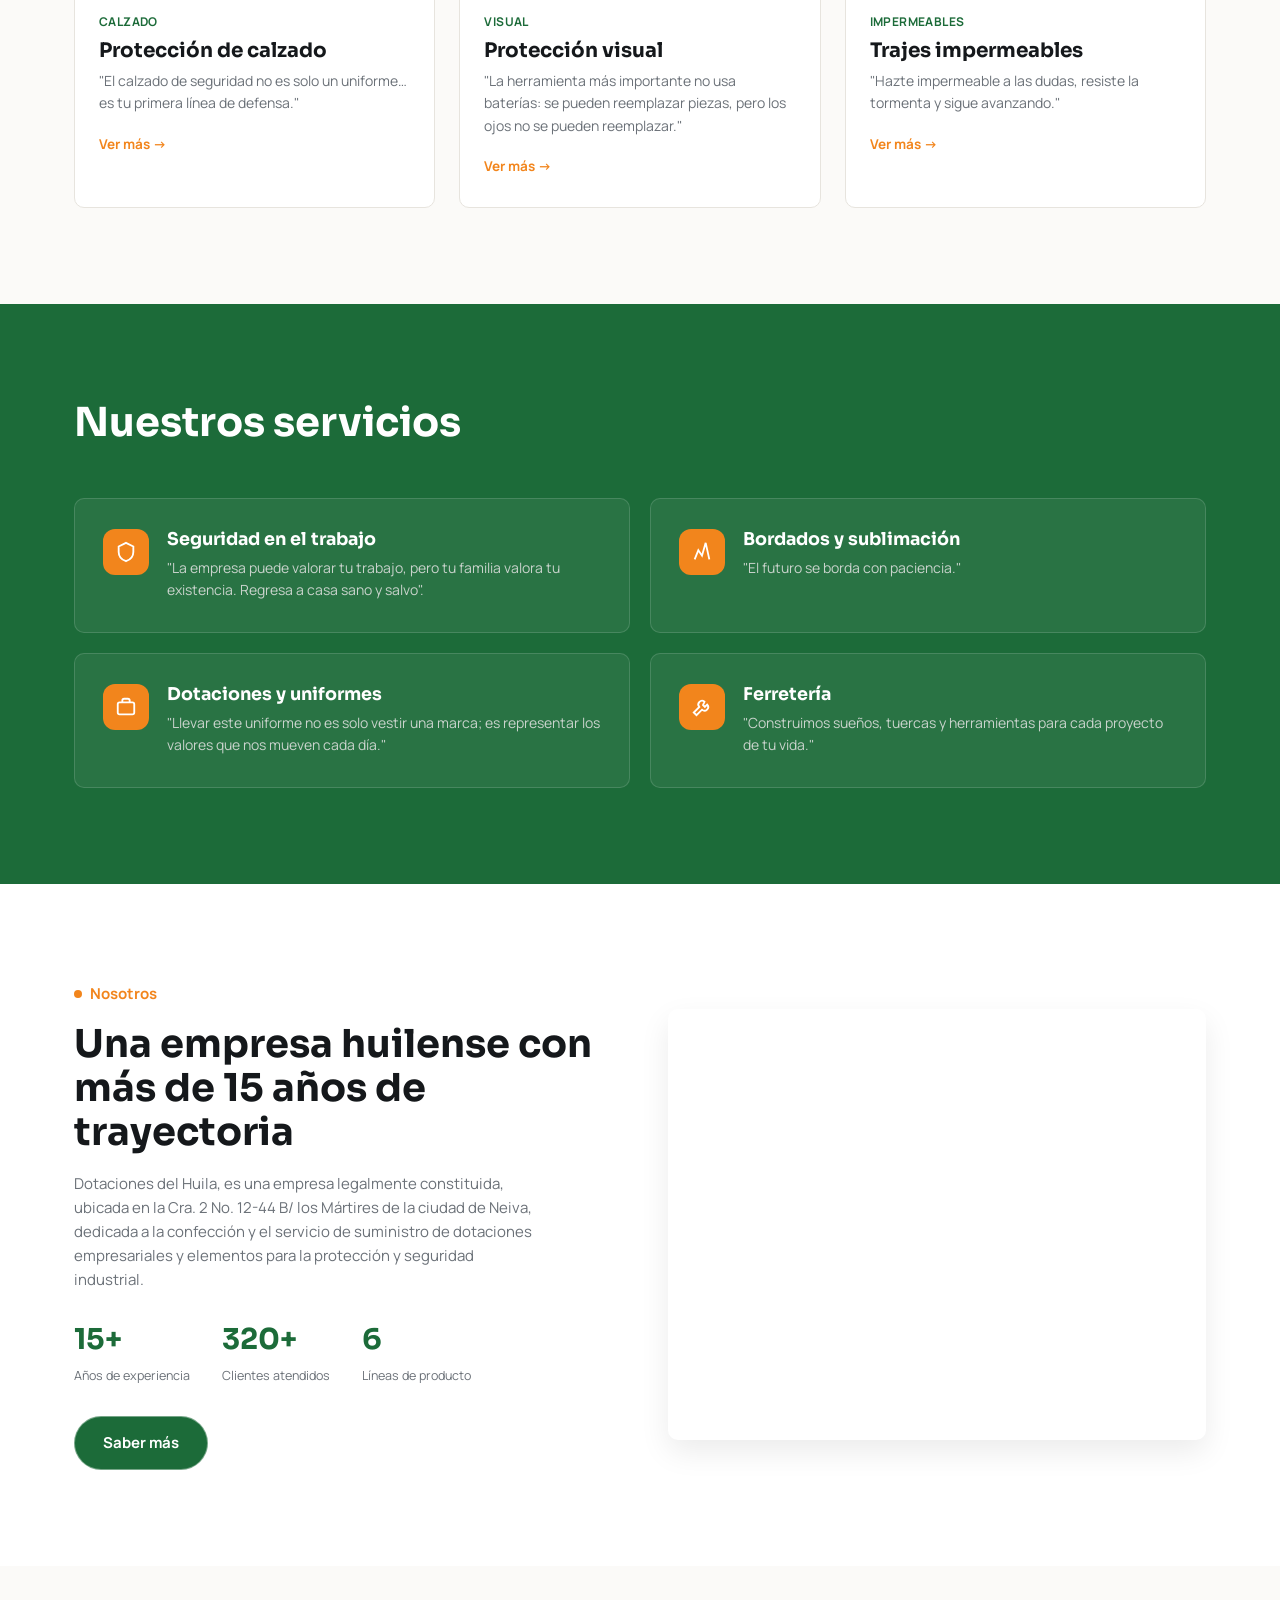
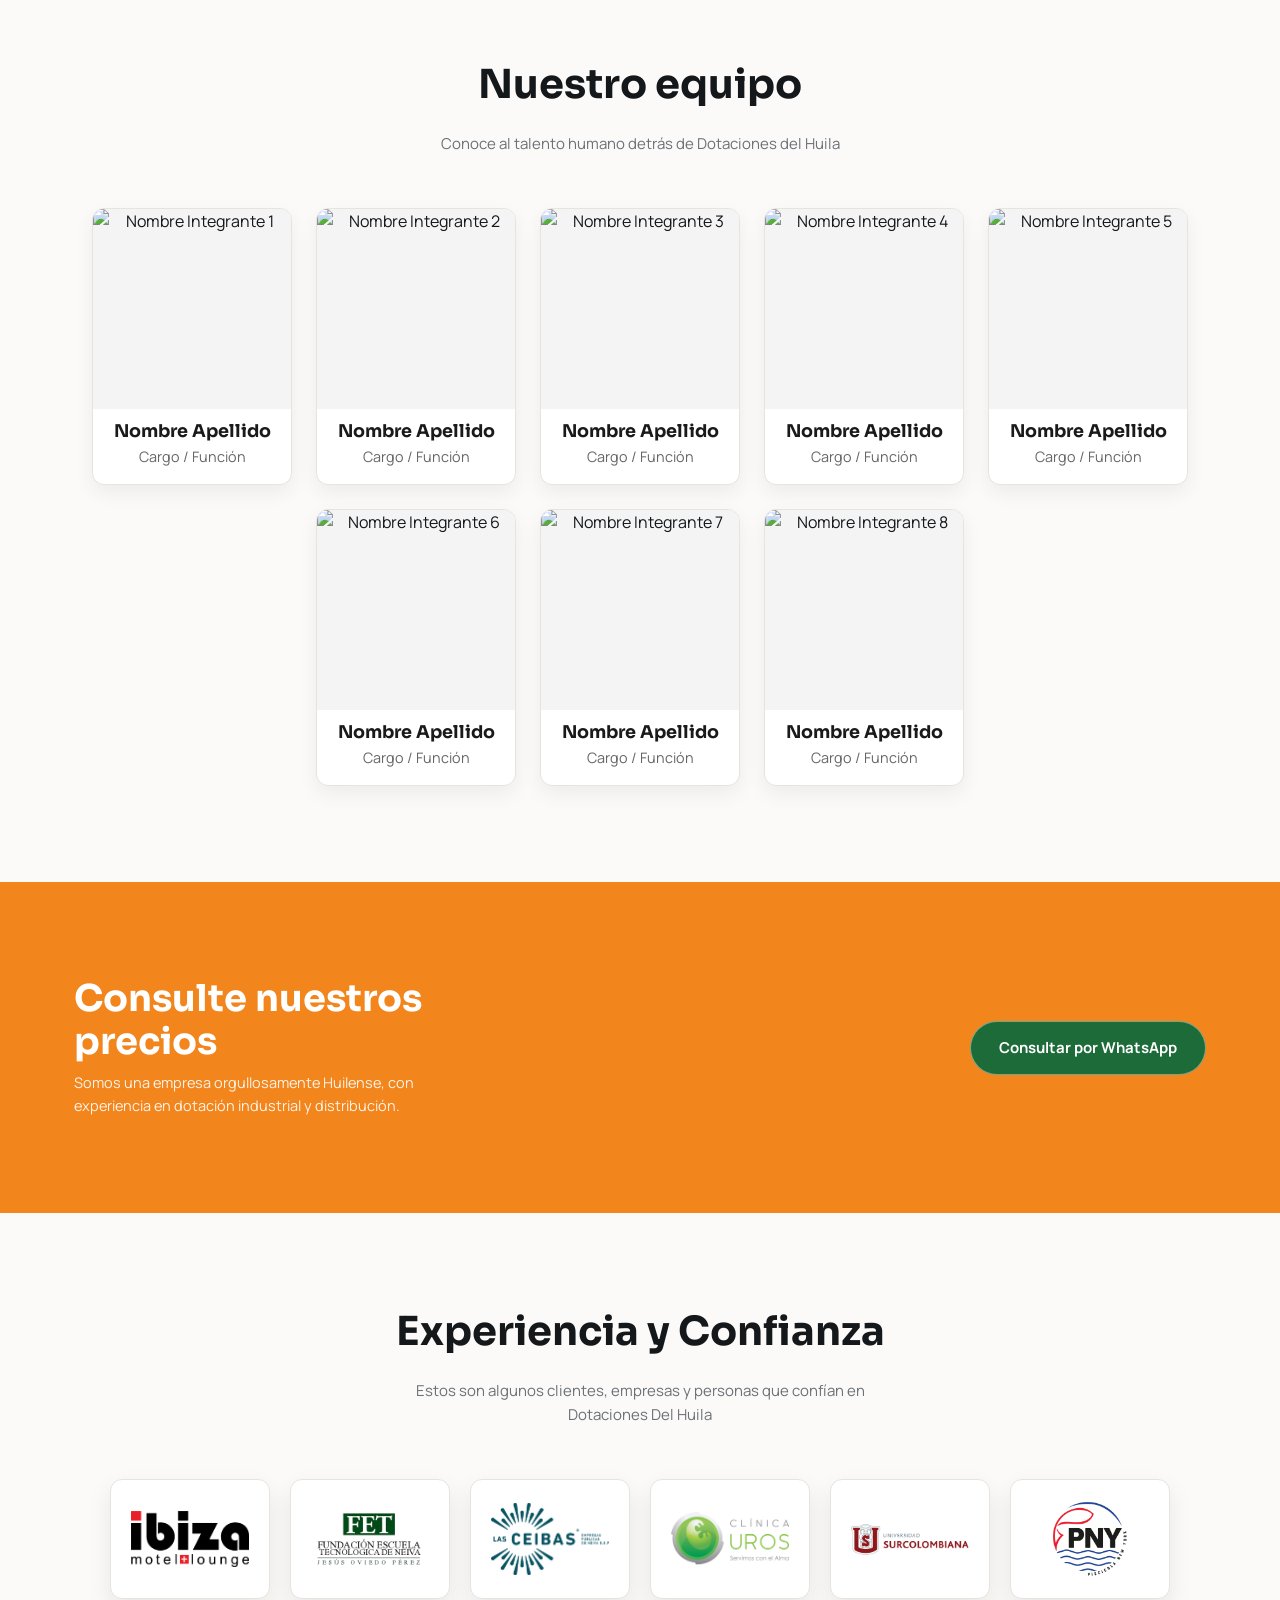
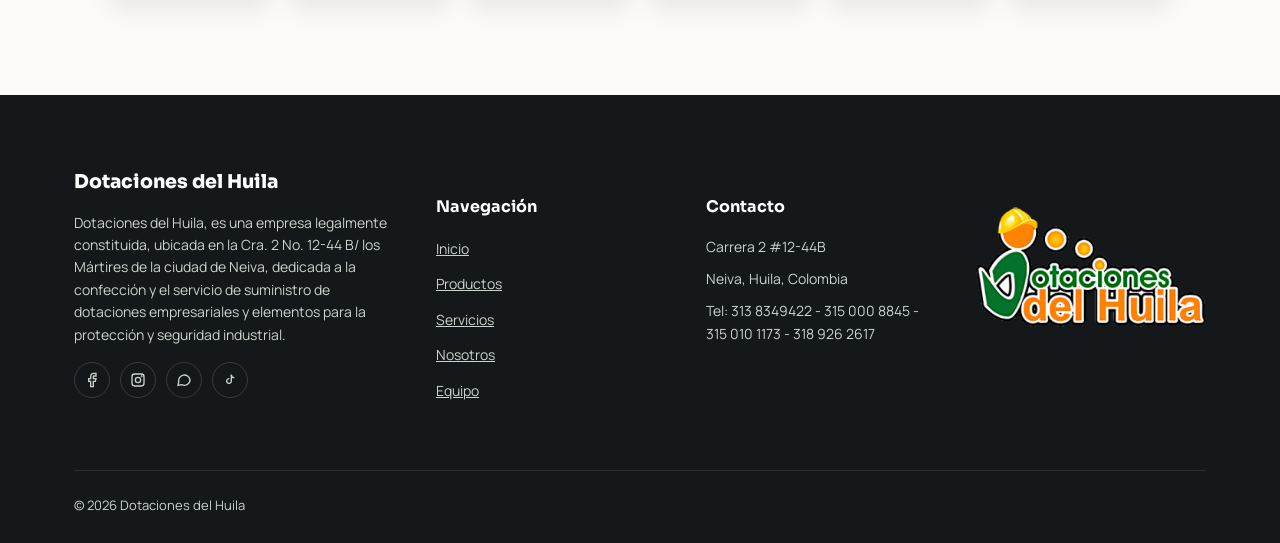
==== commit cc312ede: "Update index.html" ====
--- a/index.html
+++ b/index.html
@@ -409,6 +409,6 @@
 </div>
 <script src="java/datos.js"></script>
 <script src="java/chatbot.js"></script>
-
+<script src="java/temporadas.js"></script>
 </body>
 </html>
